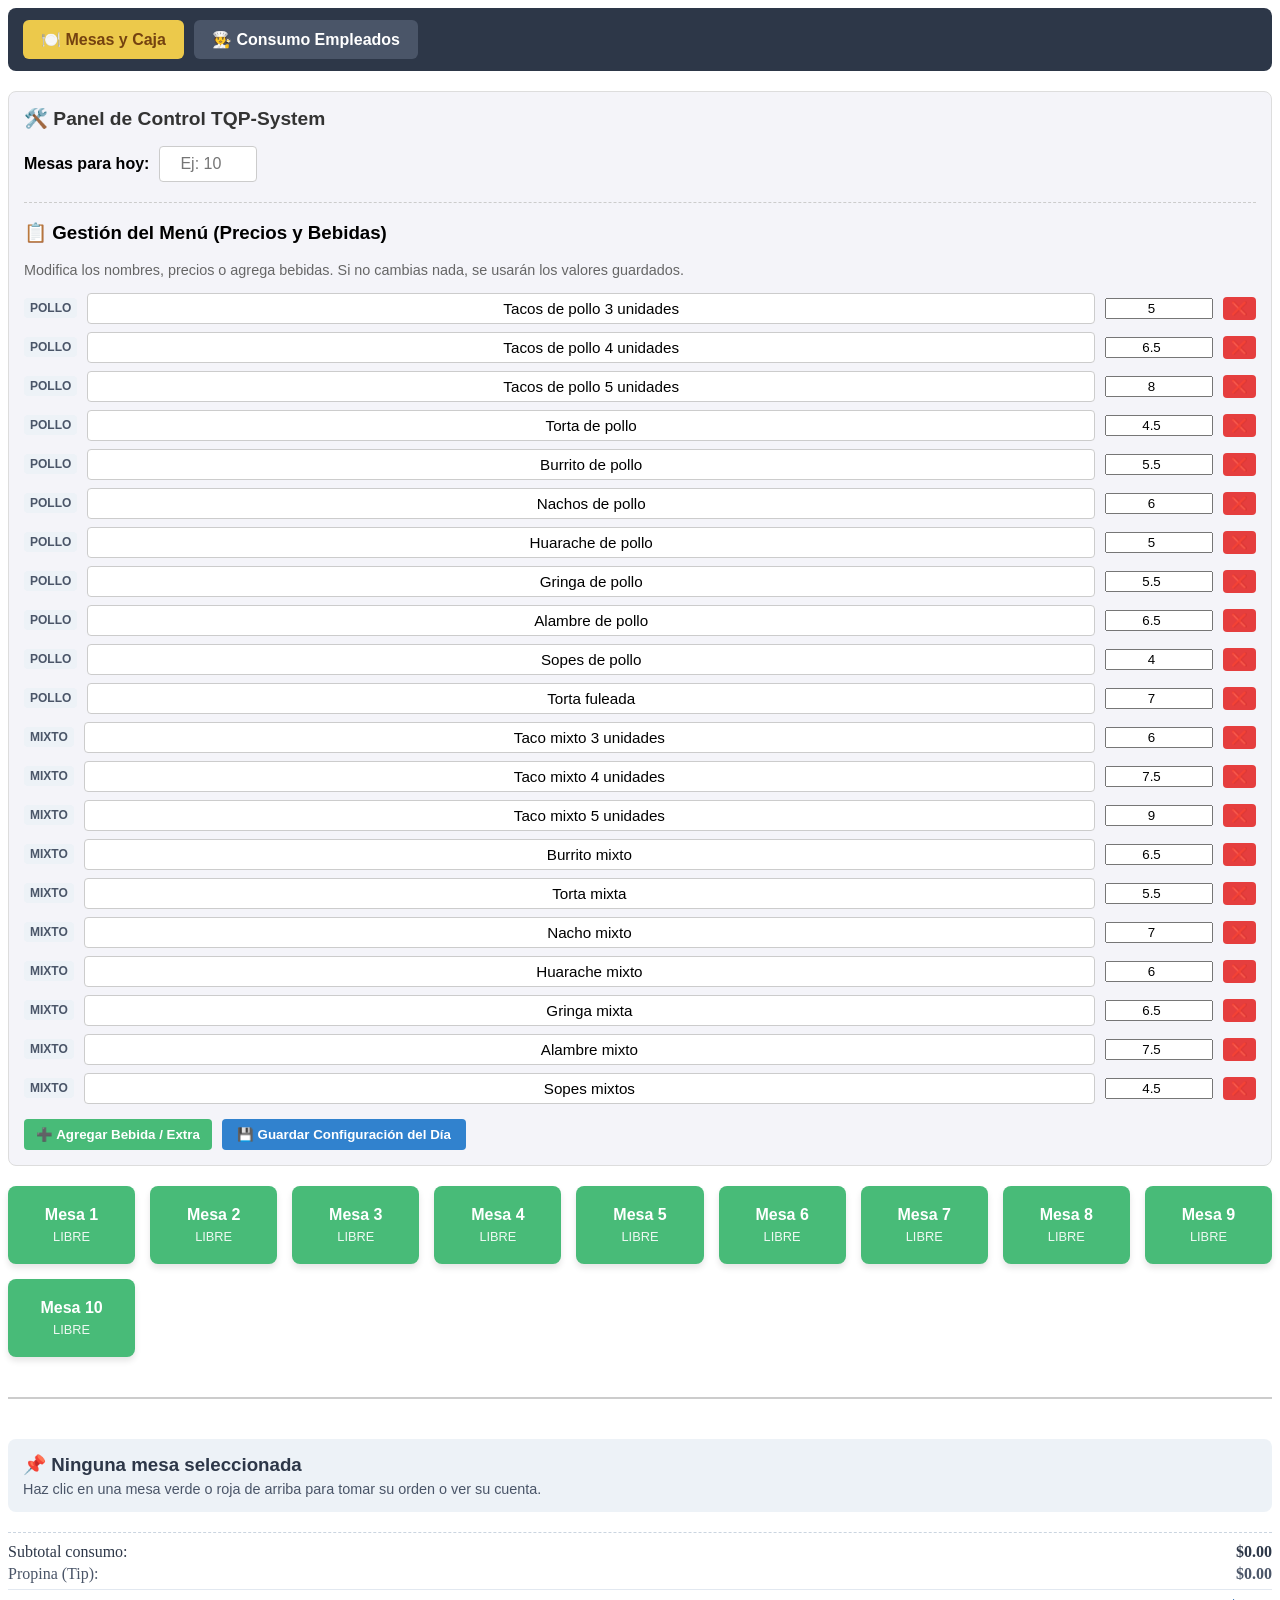
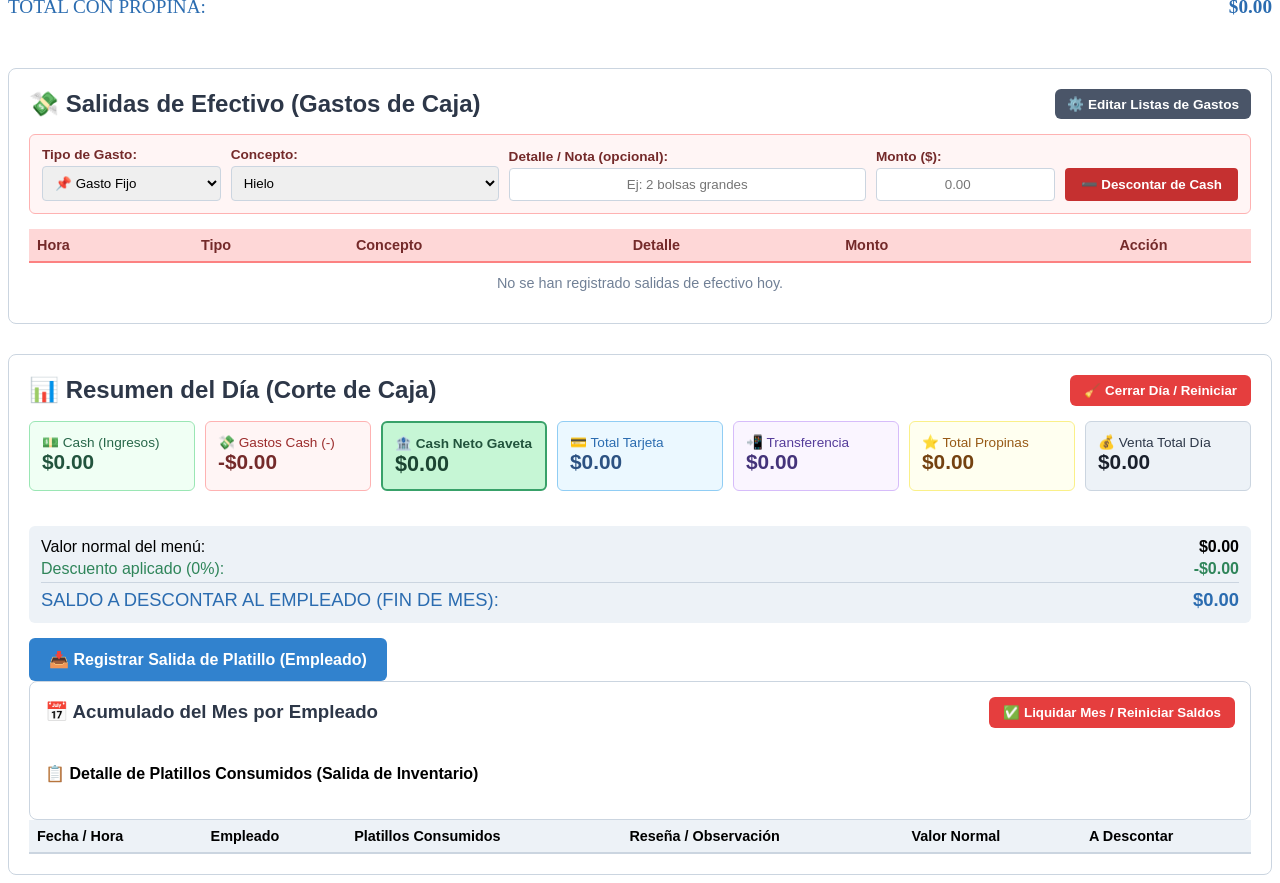
==== index.html @ de16fa70 "Renombre archivo principal" ====
<!DOCTYPE html>
<html lang="es">
<head>
    <meta charset="UTF-8">
    <meta name="viewport" content="width=device-width, initial-scale=1.0">
    <title>TQP-System</title>
    <link rel="stylesheet" href="taque.css">
</head>
<body>
    <body>

    <!-- BARRA DE PESTAÑAS PRINCIPAL -->
    <div style="display: flex; gap: 10px; background-color: #2d3748; padding: 12px 15px; border-radius: 8px; margin-bottom: 20px; font-family: Arial, sans-serif;">
        <button type="button" id="tab-btn-mesas" onclick="cambiarPestana('mesas')" style="background-color: #ecc94b; color: #744210; border: none; padding: 10px 18px; border-radius: 6px; font-weight: bold; font-size: 1rem; cursor: pointer;">🍽️ Mesas y Caja</button>
        <button type="button" id="tab-btn-empleados" onclick="cambiarPestana('empleados')" style="background-color: #4a5568; color: white; border: none; padding: 10px 18px; border-radius: 6px; font-weight: bold; font-size: 1rem; cursor: pointer;">🧑‍🍳 Consumo Empleados</button>
    </div>

    <!-- ========================================================= -->
    <!-- PESTAÑA 1: MESAS Y CAJA (TODO LO QUE YA TIENES)           -->
    <!-- ========================================================= -->
    <div id="vista-mesas-caja">


    <!-- SECCIÓN 1: PANEL DE CONFIGURACIÓN (LO PRIMERO QUE SE VE) -->
   <!-- Panel de Configuración de TQP-System -->
<div id="panel-configuracion">
    <h2>🛠️ Panel de Control TQP-System</h2>
    
    <div class="control-group" style="margin-bottom: 20px;">
        <label for="input-mesas"><strong>Mesas para hoy:</strong></label>
        <input type="number" id="input-mesas" min="1" placeholder="Ej: 10">
    </div>

    <hr style="border: 0; border-top: 1px dashed #ccc; margin: 15px 0;">

    <h3>📋 Gestión del Menú (Precios y Bebidas)</h3>
    <p style="font-size: 0.9rem; color: #666; margin-top: 0;">Modifica los nombres, precios o agrega bebidas. Si no cambias nada, se usarán los valores guardados.</p>
    
    <!-- Aquí dentro se dibujará la lista de platillos automáticamente desde JavaScript -->
    <div id="tabla-menu-config"></div>

    <div style="margin-top: 15px; display: flex; gap: 10px;">
        <button type="button" id="btn-agregar-articulo" style="background-color: #48bb78; color: white; padding: 8px 12px; border: none; border-radius: 4px; cursor: pointer; font-weight: bold;">➕ Agregar Bebida / Extra</button>
        <button type="button" id="btn-guardar-config">💾 Guardar Configuración del Día</button>
    </div>
</div>

    <!-- SECCIÓN 2: LAS MESAS ACTIVAS (CUADRÍCULA VERDE/ROJA) -->
    <div id="contenedor-mesas-grid">
        <!-- Aquí se dibujarán las 10 mesas automáticamente desde JavaScript -->
    </div>

    <!-- LÍNEA DIVISORIA VISUAL -->
    <hr style="margin: 40px 0; border: 1px solid #ccc;">

    <!-- SECCIÓN 3: EL FORMULARIO DE INVENTARIO (PASA ABAJO DEL TODO) -->
    <!-- Es
    <!-- SECCIÓN 3: EL FORMULARIO DE PEDIDOS Y FACTURACIÓN POR MESA -->
    <form id="guardar" onsubmit="event.preventDefault();">
        
        <!-- Título dinámico que cambiará según la mesa seleccionada -->
        <div id="area-pedido-mesa" style="background-color: #edf2f7; padding: 15px; border-radius: 8px; margin-bottom: 20px; font-family: Arial, sans-serif;">
            <h3 id="titulo-mesa-activa" style="margin: 0; color: #2d3748;">📌 Ninguna mesa seleccionada</h3>
            <p style="margin: 5px 0 0 0; font-size: 0.9rem; color: #4a5568;">Haz clic en una mesa verde o roja de arriba para tomar su orden o ver su cuenta.</p>
        </div>

        <!-- Contenedor dinámico para la lista de productos (Comida y Bebidas) -->
        <div id="contenedor-formulario-pedido">
            <!-- JavaScript va a dibujar aquí los campos para anotar cantidades -->
        </div>

        <!-- NUEVO: BLOQUE DE PROPINAS Y RESUMEN DE CUENTA POR MESA -->
        <div id="bloque-propinas-mesa" style="display: none; background-color: #f7fafc; border: 1px solid #cbd5e0; border-radius: 8px; padding: 15px; margin-top: 15px; font-family: Arial, sans-serif;">
            <h4 style="margin: 0 0 10px 0; color: #2d3748;">💵 Propina (Tip)</h4>
            
            <div style="display: flex; flex-wrap: wrap; gap: 15px; align-items: center; margin-bottom: 15px;">
                <label style="cursor: pointer; display: flex; align-items: center; gap: 5px;">
                    <input type="radio" name="tipo-propina" value="sin" checked onchange="actualizarResumenCuenta()">
                    <span>Sin propina ($0.00)</span>
                </label>

                <label style="cursor: pointer; display: flex; align-items: center; gap: 5px;">
                    <input type="radio" name="tipo-propina" value="5" onchange="actualizarResumenCuenta()">
                    <span>Propina 5%</span>
                </label>

                <label style="cursor: pointer; display: flex; align-items: center; gap: 5px;">
                    <input type="radio" name="tipo-propina" value="personalizada" onchange="actualizarResumenCuenta()">
                    <span>Propina personalizada: $</span>
                    <input type="number" id="input-propina-personalizada" min="0" step="0.01" placeholder="0.00" disabled oninput="actualizarResumenCuenta()" style="width: 85px; padding: 5px; border: 1px solid #cbd5e0; border-radius: 4px;">
                </label>
            </div>
                 <!-- MÉTODO DE PAGO DIFERENCIADO (CONSUMO Y PROPINA) -->
        <div style="border-top: 1px dashed #cbd5e0; padding-top: 10px; margin-bottom: 12px;">
            <h4 style="margin: 0 0 8px 0; color: #2d3748;">💳 ¿Cómo paga el Consumo?</h4>
            <div style="display: flex; flex-wrap: wrap; gap: 15px; margin-bottom: 12px;">
                <label style="cursor: pointer; display: flex; align-items: center; gap: 5px;">
                    <input type="radio" name="metodo-pago" value="Cash" checked>
                    <span>💵 Cash</span>
                </label>
                <label style="cursor: pointer; display: flex; align-items: center; gap: 5px;">
                    <input type="radio" name="metodo-pago" value="Tarjeta">
                    <span>💳 Tarjeta</span>
                </label>
                <label style="cursor: pointer; display: flex; align-items: center; gap: 5px;">
                    <input type="radio" name="metodo-pago" value="Transferencia">
                    <span>📲 Transferencia</span>
                </label>
            </div>

            <h4 style="margin: 0 0 8px 0; color: #2d3748;">⭐ ¿Cómo paga la Propina (Tip)?</h4>
            <div style="display: flex; flex-wrap: wrap; gap: 15px;">
                <label style="cursor: pointer; display: flex; align-items: center; gap: 5px;">
                    <input type="radio" name="metodo-propina" value="Igual" checked>
                    <span>Igual al consumo</span>
                </label>
                <label style="cursor: pointer; display: flex; align-items: center; gap: 5px;">
                    <input type="radio" name="metodo-propina" value="Cash">
                    <span>💵 Tip en Cash</span>
                </label>
                <label style="cursor: pointer; display: flex; align-items: center; gap: 5px;">
                    <input type="radio" name="metodo-propina" value="Tarjeta">
                    <span>💳 Tip en Tarjeta</span>
                </label>
                <label style="cursor: pointer; display: flex; align-items: center; gap: 5px;">
                    <input type="radio" name="metodo-propina" value="Transferencia">
                    <span>📲 Tip en Transferencia</span>
                </label>
            </div>
        </div>

        </div>

            <!-- Desglose en vivo del consumo + tip -->
            <div style="border-top: 1px dashed #cbd5e0; padding-top: 10px; font-size: 1rem; color: #2d3748;">
                <div style="display: flex; justify-content: space-between; margin-bottom: 4px;">
                    <span>Subtotal consumo:</span>
                    <strong id="resumen-subtotal">$0.00</strong>
                </div>
                <div style="display: flex; justify-content: space-between; margin-bottom: 6px; color: #4a5568;">
                    <span>Propina (Tip):</span>
                    <strong id="resumen-tip">$0.00</strong>
                </div>
                <div style="display: flex; justify-content: space-between; font-size: 1.2rem; color: #2b6cb0; border-top: 1px solid #e2e8f0; padding-top: 6px;">
                    <span>TOTAL CON PROPINA:</span>
                    <strong id="resumen-total-final">$0.00</strong>
                </div>
            </div>
        </div>

        <!-- Botones de Acción para la Mesa Seleccionada -->
        <div id="acciones-pedido" style="margin-top: 20px; display: flex; gap: 10px;">
            <button type="button" id="btn-guardar-pedido" style="background-color: #3182ce; color: white; padding: 12px 20px; border: none; border-radius: 6px; cursor: pointer; font-weight: bold; font-size: 1rem; display: none;">📥 Guardar Pedido en Mesa</button>
            <button type="button" id="btn-cobrar-mesa" style="background-color: #ecc94b; color: #744210; padding: 12px 20px; border: none; border-radius: 6px; cursor: pointer; font-weight: bold; font-size: 1rem; display: none;">💰 Cobrar y Cerrar Mesa</button>
        </div>

        <!-- SECCIÓN 5: SALIDAS DE EFECTIVO (GASTOS DE CAJA) -->
    <div id="seccion-gastos-caja" style="margin-top: 30px; padding: 20px; background-color: #ffffff; border: 1px solid #cbd5e0; border-radius: 8px; font-family: Arial, sans-serif;">
        <div style="display: flex; justify-content: space-between; align-items: center; flex-wrap: wrap; gap: 10px; margin-bottom: 15px;">
            <h2 style="margin: 0; color: #2d3748;">💸 Salidas de Efectivo (Gastos de Caja)</h2>
            <button type="button" id="btn-toggle-config-gastos" style="background-color: #4a5568; color: white; border: none; padding: 7px 12px; border-radius: 6px; cursor: pointer; font-size: 0.85rem; font-weight: bold;">⚙️ Editar Listas de Gastos</button>
        </div>

        <!-- Panel editable para que el cliente agregue/quite Gastos Fijos e Imprevistos -->
        <div id="panel-config-gastos" style="display: none; background-color: #f7fafc; border: 1px dashed #a0aec0; padding: 15px; border-radius: 6px; margin-bottom: 15px;">
            <p style="margin-top: 0; font-size: 0.85rem; color: #4a5568;">Personaliza tus categorías recurrentes para seleccionarlas rápido durante el turno:</p>
            <div style="display: grid; grid-template-columns: repeat(auto-fit, minmax(240px, 1fr)); gap: 15px;">
                <!-- Editor Gastos Fijos -->
                <div style="background: #fff; padding: 10px; border-radius: 6px; border: 1px solid #e2e8f0;">
                    <strong style="color: #2b6cb0; display: block; margin-bottom: 8px;">📌 Gastos Fijos</strong>
                    <div style="display: flex; gap: 5px; margin-bottom: 8px;">
                        <input type="text" id="input-nuevo-gasto-fijo" placeholder="Ej: Hielo, Tortillas..." style="flex: 1; padding: 6px; border: 1px solid #cbd5e0; border-radius: 4px;">
                        <button type="button" id="btn-add-gasto-fijo" style="background-color: #3182ce; color: white; border: none; padding: 6px 10px; border-radius: 4px; cursor: pointer; font-weight: bold;">+</button>
                    </div>
                    <div id="lista-tags-gastos-fijos" style="display: flex; flex-wrap: wrap; gap: 6px;"></div>
                </div>

                <!-- Editor Gastos Imprevistos -->
                <div style="background: #fff; padding: 10px; border-radius: 6px; border: 1px solid #e2e8f0;">
                    <strong style="color: #c05621; display: block; margin-bottom: 8px;">⚡ Gastos Imprevistos</strong>
                    <div style="display: flex; gap: 5px; margin-bottom: 8px;">
                        <input type="text" id="input-nuevo-gasto-imprevisto" placeholder="Ej: Compra urgente..." style="flex: 1; padding: 6px; border: 1px solid #cbd5e0; border-radius: 4px;">
                        <button type="button" id="btn-add-gasto-imprevisto" style="background-color: #dd6b20; color: white; border: none; padding: 6px 10px; border-radius: 4px; cursor: pointer; font-weight: bold;">+</button>
                    </div>
                    <div id="lista-tags-gastos-imprevistos" style="display: flex; flex-wrap: wrap; gap: 6px;"></div>
                </div>
            </div>
        </div>

        <!-- Formulario para registrar retiro de efectivo -->
        <div style="display: flex; flex-wrap: wrap; gap: 10px; align-items: flex-end; background-color: #fff5f5; padding: 12px; border-radius: 6px; border: 1px solid #feb2b2; margin-bottom: 15px;">
            <div style="flex: 1; min-width: 140px;">
                <label style="display: block; font-size: 0.85rem; font-weight: bold; color: #742a2a; margin-bottom: 4px;">Tipo de Gasto:</label>
                <select id="select-tipo-gasto" style="width: 100%; padding: 8px; border: 1px solid #cbd5e0; border-radius: 4px;">
                    <option value="fijo">📌 Gasto Fijo</option>
                    <option value="imprevisto">⚡ Gasto Imprevisto</option>
                </select>
            </div>

            <div style="flex: 1.5; min-width: 170px;">
                <label style="display: block; font-size: 0.85rem; font-weight: bold; color: #742a2a; margin-bottom: 4px;">Concepto:</label>
                <select id="select-concepto-gasto" style="width: 100%; padding: 8px; border: 1px solid #cbd5e0; border-radius: 4px;">
                    <!-- Se llena dinámicamente según el tipo seleccionado -->
                </select>
            </div>

            <div style="flex: 2; min-width: 180px;">
                <label style="display: block; font-size: 0.85rem; font-weight: bold; color: #742a2a; margin-bottom: 4px;">Detalle / Nota (opcional):</label>
                <input type="text" id="input-detalle-gasto" placeholder="Ej: 2 bolsas grandes" style="width: 100%; padding: 8px; border: 1px solid #cbd5e0; border-radius: 4px; box-sizing: border-box;">
            </div>

            <div style="flex: 1; min-width: 110px;">
                <label style="display: block; font-size: 0.85rem; font-weight: bold; color: #742a2a; margin-bottom: 4px;">Monto ($):</label>
                <input type="number" id="input-monto-gasto" step="0.01" min="0.01" placeholder="0.00" style="width: 100%; padding: 8px; border: 1px solid #cbd5e0; border-radius: 4px; box-sizing: border-box;">
            </div>

            <button type="button" id="btn-registrar-gasto" style="background-color: #c53030; color: white; border: none; padding: 9px 16px; border-radius: 4px; font-weight: bold; cursor: pointer;">➖ Descontar de Cash</button>
        </div>

        <!-- Lista ordenada de gastos realizados en el día -->
        <div style="overflow-x: auto;">
            <table style="width: 100%; border-collapse: collapse; text-align: left; font-size: 0.9rem;">
                <thead>
                    <tr style="background-color: #fed7d7; border-bottom: 2px solid #fc8181; color: #742a2a;">
                        <th style="padding: 8px;">Hora</th>
                        <th style="padding: 8px;">Tipo</th>
                        <th style="padding: 8px;">Concepto</th>
                        <th style="padding: 8px;">Detalle</th>
                        <th style="padding: 8px;">Monto</th>
                        <th style="padding: 8px; text-align: center;">Acción</th>
                    </tr>
                </thead>
                <tbody id="tabla-gastos-dia">
                    <!-- Aquí se dibujan los gastos del día -->
                </tbody>
            </table>
        </div>
    </div>

    <!-- SECCIÓN 6: RESUMEN DE VENTAS DEL DÍA -->
    <div id="seccion-resumen-dia" style="margin-top: 30px; padding: 20px; background-color: #ffffff; border: 1px solid #cbd5e0; border-radius: 8px; font-family: Arial, sans-serif;">
        <div style="display: flex; justify-content: space-between; align-items: center; flex-wrap: wrap; gap: 10px; margin-bottom: 15px;">
            <h2 style="margin: 0; color: #2d3748;">📊 Resumen del Día (Corte de Caja)</h2>
            <button type="button" id="btn-limpiar-dia" style="background-color: #e53e3e; color: white; border: none; padding: 8px 14px; border-radius: 6px; cursor: pointer; font-weight: bold;">🧹 Cerrar Día / Reiniciar</button>
        </div>

        <!-- Totales diferenciados por método de pago, propinas, gastos y cash neto -->
        <div style="display: grid; grid-template-columns: repeat(auto-fit, minmax(150px, 1fr)); gap: 10px; margin-bottom: 20px;">
            <div style="background: #f0fff4; border: 1px solid #9ae6b4; padding: 12px; border-radius: 6px;">
                <div style="font-size: 0.85rem; color: #276749;">💵 Cash (Ingresos)</div>
                <strong id="total-dia-cash" style="font-size: 1.3rem; color: #22543d;">$0.00</strong>
            </div>
            <div style="background: #fff5f5; border: 1px solid #feb2b2; padding: 12px; border-radius: 6px;">
                <div style="font-size: 0.85rem; color: #9b2c2c;">💸 Gastos Cash (-)</div>
                <strong id="total-dia-gastos" style="font-size: 1.3rem; color: #742a2a;">-$0.00</strong>
            </div>
            <div style="background: #c6f6d5; border: 2px solid #38a169; padding: 12px; border-radius: 6px;">
                <div style="font-size: 0.85rem; color: #22543d; font-weight: bold;">🏦 Cash Neto Gaveta</div>
                <strong id="total-dia-cash-neto" style="font-size: 1.35rem; color: #1c4532;">$0.00</strong>
            </div>
            <div style="background: #ebf8ff; border: 1px solid #90cdf4; padding: 12px; border-radius: 6px;">
                <div style="font-size: 0.85rem; color: #2b6cb0;">💳 Total Tarjeta</div>
                <strong id="total-dia-tarjeta" style="font-size: 1.3rem; color: #2c5282;">$0.00</strong>
            </div>
            <div style="background: #faf5ff; border: 1px solid #d6bcfa; padding: 12px; border-radius: 6px;">
                <div style="font-size: 0.85rem; color: #553c9a;">📲 Transferencia</div>
                <strong id="total-dia-transferencia" style="font-size: 1.3rem; color: #44337a;">$0.00</strong>
            </div>
            <div style="background: #fffff0; border: 1px solid #faf089; padding: 12px; border-radius: 6px;">
                <div style="font-size: 0.85rem; color: #975a16;">⭐ Total Propinas</div>
                <strong id="total-dia-propinas" style="font-size: 1.3rem; color: #744210;">$0.00</strong>
            </div>
            <div style="background: #edf2f7; border: 1px solid #cbd5e0; padding: 12px; border-radius: 6px;">
                <div style="font-size: 0.85rem; color: #2d3748;">💰 Venta Total Día</div>
                <strong id="total-dia-general" style="font-size: 1.3rem; color: #1a202c;">$0.00</strong>
            </div>
        </div>

        <!-- Tabla simple de cobros realizados por mesa -->
        <div style="overflow-x: auto;">
            <table style="width: 100%; border-collapse: collapse; text-align: left; font-size: 0.95rem;">
                <thead>

            <!-- Aquí se dibujará el mismo menú en cuadrícula horizontal -->
            <div id="contenedor-menu-empleados" style="display: grid; grid-template-columns: repeat(auto-fill, minmax(260px, 1fr)); gap: 12px; margin-bottom: 15px;"></div>

            <!-- Resumen del descuento antes de guardar -->
            <div style="background-color: #edf2f7; padding: 12px; border-radius: 6px; margin-bottom: 15px;">
                <div style="display: flex; justify-content: space-between; margin-bottom: 4px;">
                    <span>Valor normal del menú:</span>
                    <strong id="emp-subtotal-normal">$0.00</strong>
                </div>
                <div style="display: flex; justify-content: space-between; margin-bottom: 4px; color: #2f855a;">
                    <span>Descuento aplicado (<span id="emp-pct-label">0</span>%):</span>
                    <strong id="emp-monto-descuento">-$0.00</strong>
                </div>
                <div style="display: flex; justify-content: space-between; font-size: 1.15rem; color: #2b6cb0; border-top: 1px solid #cbd5e0; padding-top: 6px;">
                    <span>SALDO A DESCONTAR AL EMPLEADO (FIN DE MES):</span>
                    <strong id="emp-total-descontar">$0.00</strong>
                </div>
            </div>

            <button type="button" id="btn-registrar-consumo-emp" style="background-color: #3182ce; color: white; padding: 12px 20px; border: none; border-radius: 6px; font-weight: bold; font-size: 1rem; cursor: pointer;">📥 Registrar Salida de Platillo (Empleado)</button>
        </div>

        <!-- 3. Acumulado Mensual por Empleado y Bitácora con Reseñas -->
        <div style="background-color: #ffffff; padding: 15px; border-radius: 8px; border: 1px solid #cbd5e0;">
            <div style="display: flex; justify-content: space-between; align-items: center; flex-wrap: wrap; gap: 10px; margin-bottom: 15px;">
                <h3 style="margin: 0; color: #2d3748;">📅 Acumulado del Mes por Empleado</h3>
                <button type="button" id="btn-liquidar-mes-empleados" style="background-color: #e53e3e; color: white; border: none; padding: 8px 14px; border-radius: 6px; font-weight: bold; cursor: pointer;">✅ Liquidar Mes / Reiniciar Saldos</button>
            </div>

            <!-- Tarjetas de resumen por cada empleado -->
            <div id="resumen-saldos-empleados" style="display: grid; grid-template-columns: repeat(auto-fit, minmax(180px, 1fr)); gap: 10px; margin-bottom: 20px;"></div>

            <!-- Tabla detallada con la reseña de cada platillo consumido -->
            <h4>📋 Detalle de Platillos Consumidos (Salida de Inventario)</h4>
            <div style="overflow-x: auto;">
                <table style="width: 100%; border-collapse: collapse; text-align: left; font-size: 0.9rem;">
                    <thead>
                        <tr style="background-color: #edf2f7; border-bottom: 2px solid #cbd5e0;">
                            <th style="padding: 8px;">Fecha / Hora</th>
                            <th style="padding: 8px;">Empleado</th>
                            <th style="padding: 8px;">Platillos Consumidos</th>
                            <th style="padding: 8px;">Reseña / Observación</th>
                            <th style="padding: 8px;">Valor Normal</th>
                            <th style="padding: 8px;">A Descontar</th>
                        </tr>
                    </thead>
                    <tbody id="tabla-historial-empleados"></tbody>
                </table>
            </div>
        </div>

    </div> 
    <script src="taque.js"></script>
</body>
</html>
---- taque.css ----
h1{
    text-align: center;
    
}
#ipollo{
    float:left;
    width:100%;
   
    background-color: salmon;
}
#lista{
    background-color:sandybrown;
    float:left;
    width:400px;
    height:500px;
} 
 #lista input{
    text-align:center;
    width:50px;
    margin-left: 200px;
    position:relative
}
#lista label{
    position:absolute;
}
#jiji{
    width:440px; 
    float:left;
    background-color:cadetblue;
    font-size: large;
}
#totalP{
    background-color:crimson;
    font-size: large;
}
#proceso{
    background-color: crimson;
    font-size: large;
}
#actualizar{
    background-color: salmon;
}
#carneDres{
    background-color: aquamarine;
    float:left;
    width:100%;
    
    
}
#totalR{
    background-color:aquamarine;
    font-size: large;
}
input{
    text-align: center;
}
#procesoCR{
    background-color:coral;
    font-size: large;
    }
 #guardare{
      background-color:darkgreen;
      float:left;
      width:150px;
 }
 /* Estilos para el Panel de Configuración */
#panel-configuracion {
    background-color: #f4f4f9;
    padding: 15px;
    border-radius: 8px;
    margin-bottom: 20px;
    border: 1px solid #ddd;
    font-family: Arial, sans-serif;
}

#panel-configuracion h2 {
    margin-top: 0;
    color: #333;
    font-size: 1.2rem;
}

.control-group {
    display: flex;
    gap: 10px;
    align-items: center;
}

#input-mesas {
    padding: 8px;
    font-size: 1rem;
    width: 80px;
    border: 1px solid #ccc;
    border-radius: 4px;
}

#btn-guardar-config {
    padding: 8px 15px;
    background-color: #3182ce;
    color: white;
    border: none;
    border-radius: 4px;
    cursor: pointer;
    font-weight: bold;
}

#btn-guardar-config:hover {
    background-color: #2b6cb0;
}

/* El Contenedor de las Mesas (Cuadrícula Inteligente) */
#contenedor-mesas-grid {
    display: grid;
    /* Crea columnas automáticas de mínimo 120px que se adaptan al ancho de la pantalla */
    grid-template-columns: repeat(auto-fill, minmax(120px, 1fr));
    gap: 15px;
    margin-bottom: 30px;
    font-family: Arial, sans-serif;
}

/* Estilo Base para cada Mesa */
/* Deja tu código tal y como lo tienes */
.tarjeta-mesa {
    padding: 20px;
    text-align: center;
    border-radius: 8px;
    color: white;
    font-weight: bold;
    cursor: pointer;
    box-shadow: 0 4px 6px rgba(0,0,0,0.1);
    transition: transform 0.2s, background-color 0.3s;
}

/* PEGA ESTO JUSTO ABAJO (NUEVO) */
.tarjeta-mesa.mesa-activa {
    border: 4px solid #FFD700 !important; /* Borde dorado grueso */
    box-shadow: 0 0 15px rgba(255, 215, 0, 0.9); /* Resplandor dorado */
    transform: scale(1.05); /* Se hace un poquito más grande */
}


.tarjeta-mesa:hover {
    transform: scale(1.05);
}

/* Estados de la Mesa: Verde para Libre, Rojo para Ocupada */
.mesa-libre {
    background-color: #48bb78; /* Verde */
}

.mesa-ocupada {
    background-color: #e53e3e; /* Rojo */
}

.subtexto-mesa {
    display: block;
    font-size: 0.8rem;
    font-weight: normal;
    margin-top: 5px;
    opacity: 0.9;
}
/* Estilos para la edición del menú en el panel */
.fila-producto-config {
    display: flex;
    gap: 10px;
    margin-bottom: 8px;
    align-items: center;
}
.fila-producto-config input[type="text"] {
    padding: 6px;
    border: 1px solid #ccc;
    border-radius: 4px;
    font-size: 0.95rem;
}
.input-nombre-config { flex: 2; }
.input-precio-config { flex: 1; max-width: 100px; }
.badge-cat {
    font-size: 0.75rem;
    padding: 3px 6px;
    border-radius: 4px;
    background-color: #edf2f7;
    color: #4a5568;
    text-transform: uppercase;
    font-weight: bold;
}

/* Contenedor del formulario de toma de pedidos */
#contenedor-formulario-pedido {
    display: grid;
    grid-template-columns: repeat(auto-fill, minmax(280px, 1fr));
    gap: 12px;
    font-family: Arial, sans-serif;
}

/* Fila individual de cada producto en la comanda */
.item-pedido-fila {
    display: flex;
    justify-content: space-between;
    align-items: center;
    background-color: #f7fafc;
    padding: 10px;
    border-radius: 6px;
    border: 1px solid #e2e8f0;
}

.item-pedido-fila label {
    font-weight: 500;
    color: #4a5568;
    font-size: 0.95rem;
    flex: 1;
}

.item-pedido-fila input[type="number"] {
    width: 60px;
    padding: 6px;
    font-size: 1rem;
    text-align: center;
    border: 1px solid #cbd5e0;
    border-radius: 4px;
}

/* Resaltado visual para la mesa que se está editando actualmente */
.mesa-activa-enfoque {
    border: 4px solid #ecc94b !important; /* Borde dorado */
    transform: scale(1.02);
}
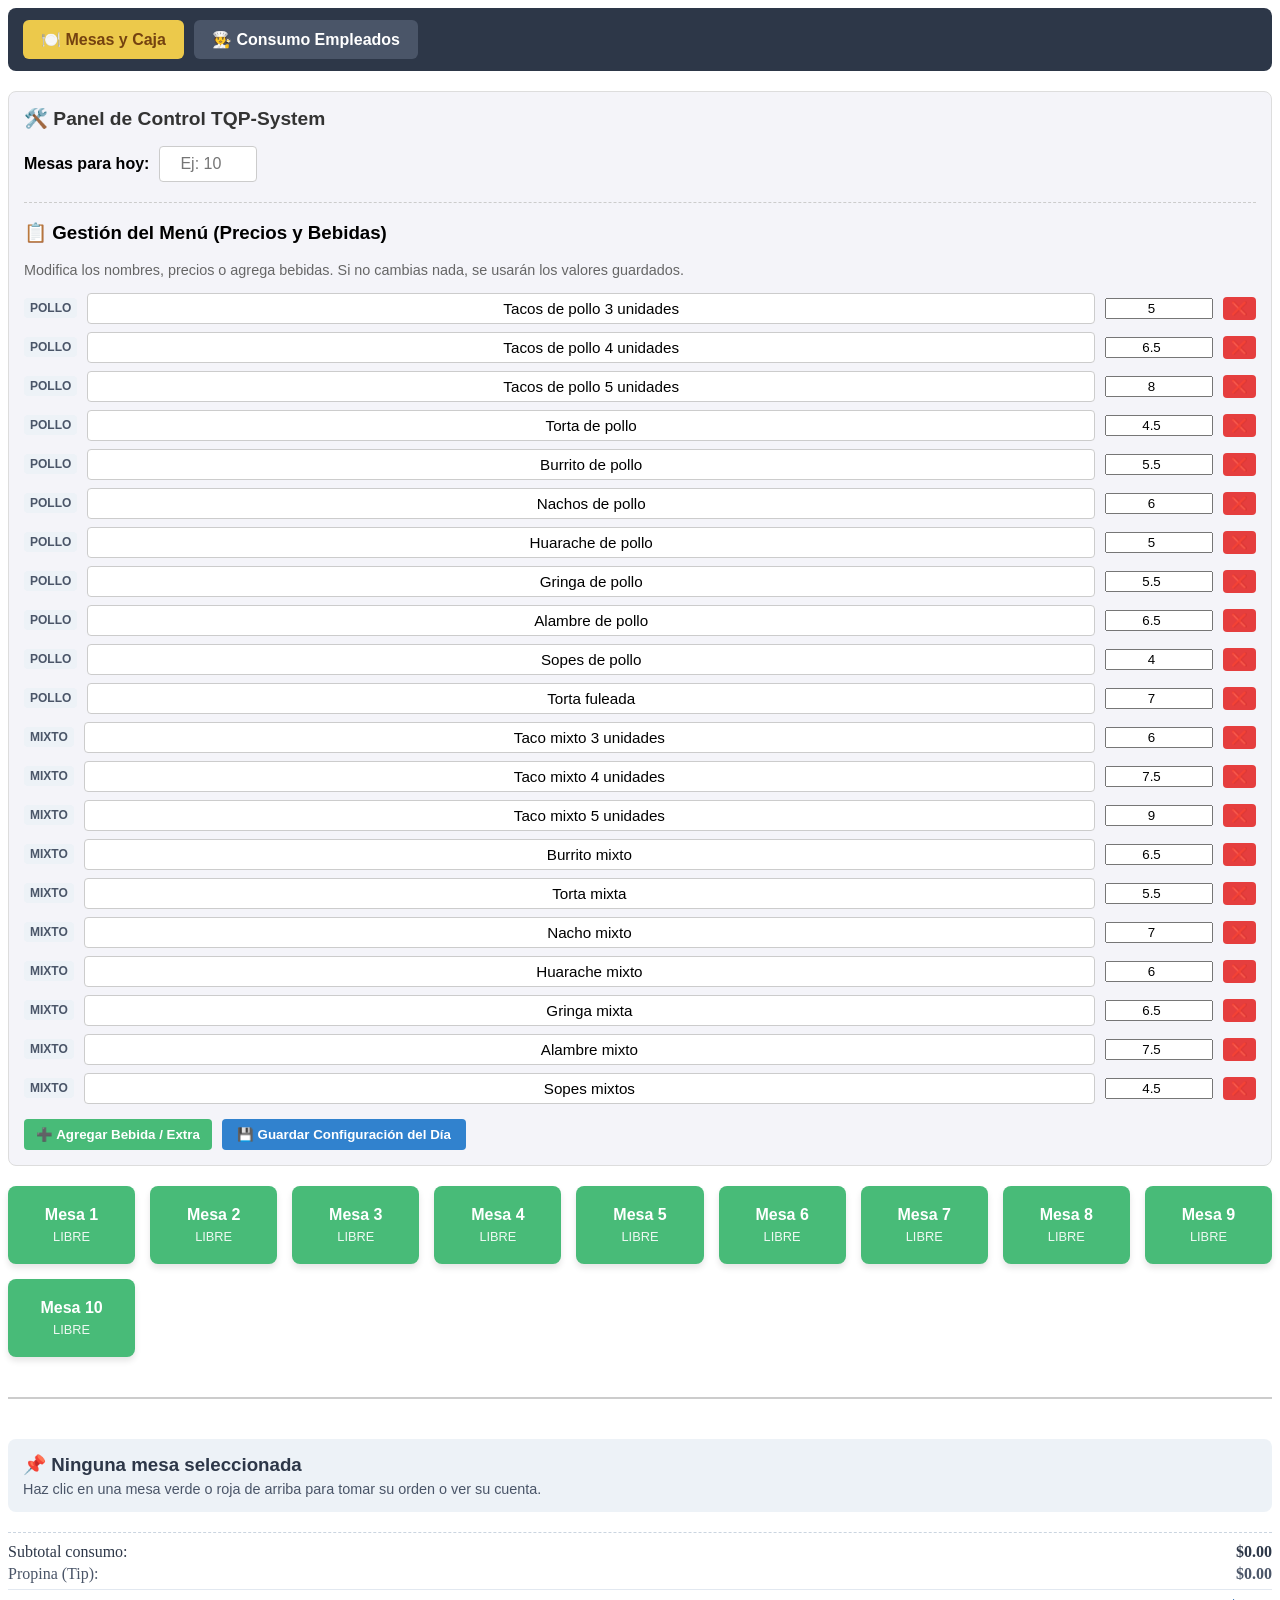
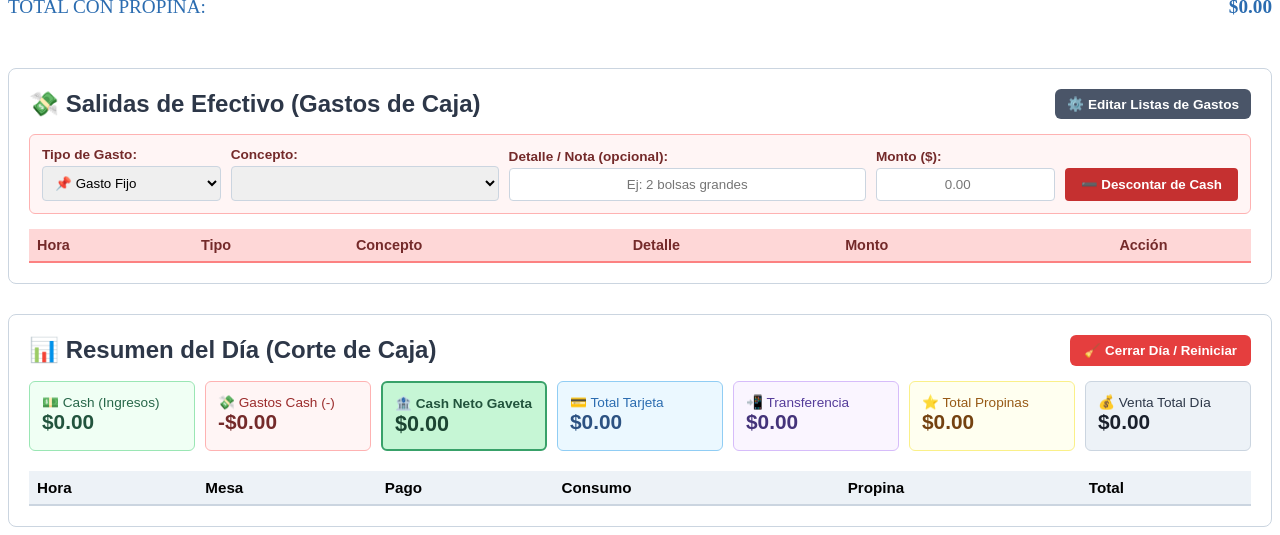
==== commit 8276069d: "arreglo de funciones" ====
--- a/index.html
+++ b/index.html
@@ -241,7 +241,9 @@
     <div id="seccion-resumen-dia" style="margin-top: 30px; padding: 20px; background-color: #ffffff; border: 1px solid #cbd5e0; border-radius: 8px; font-family: Arial, sans-serif;">
         <div style="display: flex; justify-content: space-between; align-items: center; flex-wrap: wrap; gap: 10px; margin-bottom: 15px;">
             <h2 style="margin: 0; color: #2d3748;">📊 Resumen del Día (Corte de Caja)</h2>
-            <button type="button" id="btn-limpiar-dia" style="background-color: #e53e3e; color: white; border: none; padding: 8px 14px; border-radius: 6px; cursor: pointer; font-weight: bold;">🧹 Cerrar Día / Reiniciar</button>
+        
+            <button type="button" id="btn-limpiar-dia" onclick="reiniciarDiaCompleto()" style="background-color: #e53e3e; color: white; border: none; padding: 8px 14px; border-radius: 6px; cursor: pointer; font-weight: bold;">🧹 Cerrar Día / Reiniciar</button>
+
         </div>
 
         <!-- Totales diferenciados por método de pago, propinas, gastos y cash neto -->
@@ -277,9 +279,65 @@
         </div>
 
         <!-- Tabla simple de cobros realizados por mesa -->
+        <!-- Tabla simple de cobros realizados por mesa -->
         <div style="overflow-x: auto;">
             <table style="width: 100%; border-collapse: collapse; text-align: left; font-size: 0.95rem;">
                 <thead>
+                    <tr style="background-color: #edf2f7; border-bottom: 2px solid #cbd5e0;">
+                        <th style="padding: 8px;">Hora</th>
+                        <th style="padding: 8px;">Mesa</th>
+                        <th style="padding: 8px;">Pago</th>
+                        <th style="padding: 8px;">Consumo</th>
+                        <th style="padding: 8px;">Propina</th>
+                        <th style="padding: 8px;">Total</th>
+                    </tr>
+                </thead>
+                <tbody id="tabla-historial-dia"></tbody>
+            </table>
+        </div>
+    </div> <!-- Cierre de #seccion-resumen-dia -->
+</div> <!-- Cierre de #vista-mesas-caja -->
+
+<!-- ========================================================= -->
+<!-- PESTAÑA 2: CONSUMO DE EMPLEADOS                           -->
+<!-- ========================================================= -->
+<div id="vista-consumo-empleados" style="display: none; font-family: Arial, sans-serif;">
+
+    <!-- 1. Configuración rápida de Empleados y Descuento -->
+    <div style="background-color: #f4f4f9; padding: 15px; border-radius: 8px; border: 1px solid #ddd; margin-bottom: 20px;">
+        <h2 style="margin-top: 0; color: #2d3748;">🧑‍🍳 Control de Consumo de Empleados</h2>
+        <p style="font-size: 0.9rem; color: #4a5568; margin-top: 0;">Los consumos registrados aquí <strong>no suman dinero a la caja del día</strong>, pero registran la salida del platillo con reseña y acumulan el saldo a descontar al final del mes.</p>
+
+        <div style="display: flex; flex-wrap: wrap; gap: 10px; align-items: center; margin-bottom: 10px;">
+            <input type="text" id="nuevo-nombre-empleado" placeholder="Nombre del empleado (Ej: Carlos)" style="padding: 8px; border: 1px solid #ccc; border-radius: 4px; flex: 1; min-width: 200px;">
+            <label style="display: flex; align-items: center; gap: 5px;">
+                <span>Descuento (%):</span>
+                <input type="number" id="descuento-empleado-pct" value="50" min="0" max="100" style="width: 70px; padding: 8px; border: 1px solid #ccc; border-radius: 4px;">
+            </label>
+            <button type="button" id="btn-agregar-empleado" style="background-color: #48bb78; color: white; border: none; padding: 9px 15px; border-radius: 4px; font-weight: bold; cursor: pointer;">➕ Agregar Empleado</button>
+        </div>
+    </div>
+
+    <!-- 2. Formulario para anotar el consumo del empleado -->
+    <div style="background-color: #ffffff; padding: 15px; border-radius: 8px; border: 1px solid #cbd5e0; margin-bottom: 25px;">
+        <h3 style="margin-top: 0; color: #2d3748;">📝 Anotar Platillos Consumidos</h3>
+
+        <div style="display: flex; flex-wrap: wrap; gap: 15px; margin-bottom: 15px;">
+            <div style="flex: 1; min-width: 200px;">
+                <label style="display: block; font-weight: bold; margin-bottom: 5px;">Selecciona Empleado:</label>
+                <select id="select-empleado-activo" onchange="actualizarCalculoEmpleado()" style="width: 100%; padding: 8px; border: 1px solid #cbd5e0; border-radius: 4px; font-size: 1rem;">
+                    <option value="">-- Elige un empleado --</option>
+                </select>
+            </div>
+
+            <div style="flex: 2; min-width: 250px;">
+                <label style="display: block; font-weight: bold; margin-bottom: 5px;">Reseña / Observación del platillo:</label>
+                <input type="text" id="nota-consumo-empleado" placeholder="Ej: Almuerzo turno día, cena, cortesía..." style="width: 100%; padding: 8px; border: 1px solid #cbd5e0; border-radius: 4px; font-size: 1rem; box-sizing: border-box;">
+            </div>
+        </div>
+
+        <!-- Aquí se dibujará el mismo menú en cuadrícula horizontal -->
+
 
             <!-- Aquí se dibujará el mismo menú en cuadrícula horizontal -->
             <div id="contenedor-menu-empleados" style="display: grid; grid-template-columns: repeat(auto-fill, minmax(260px, 1fr)); gap: 12px; margin-bottom: 15px;"></div>
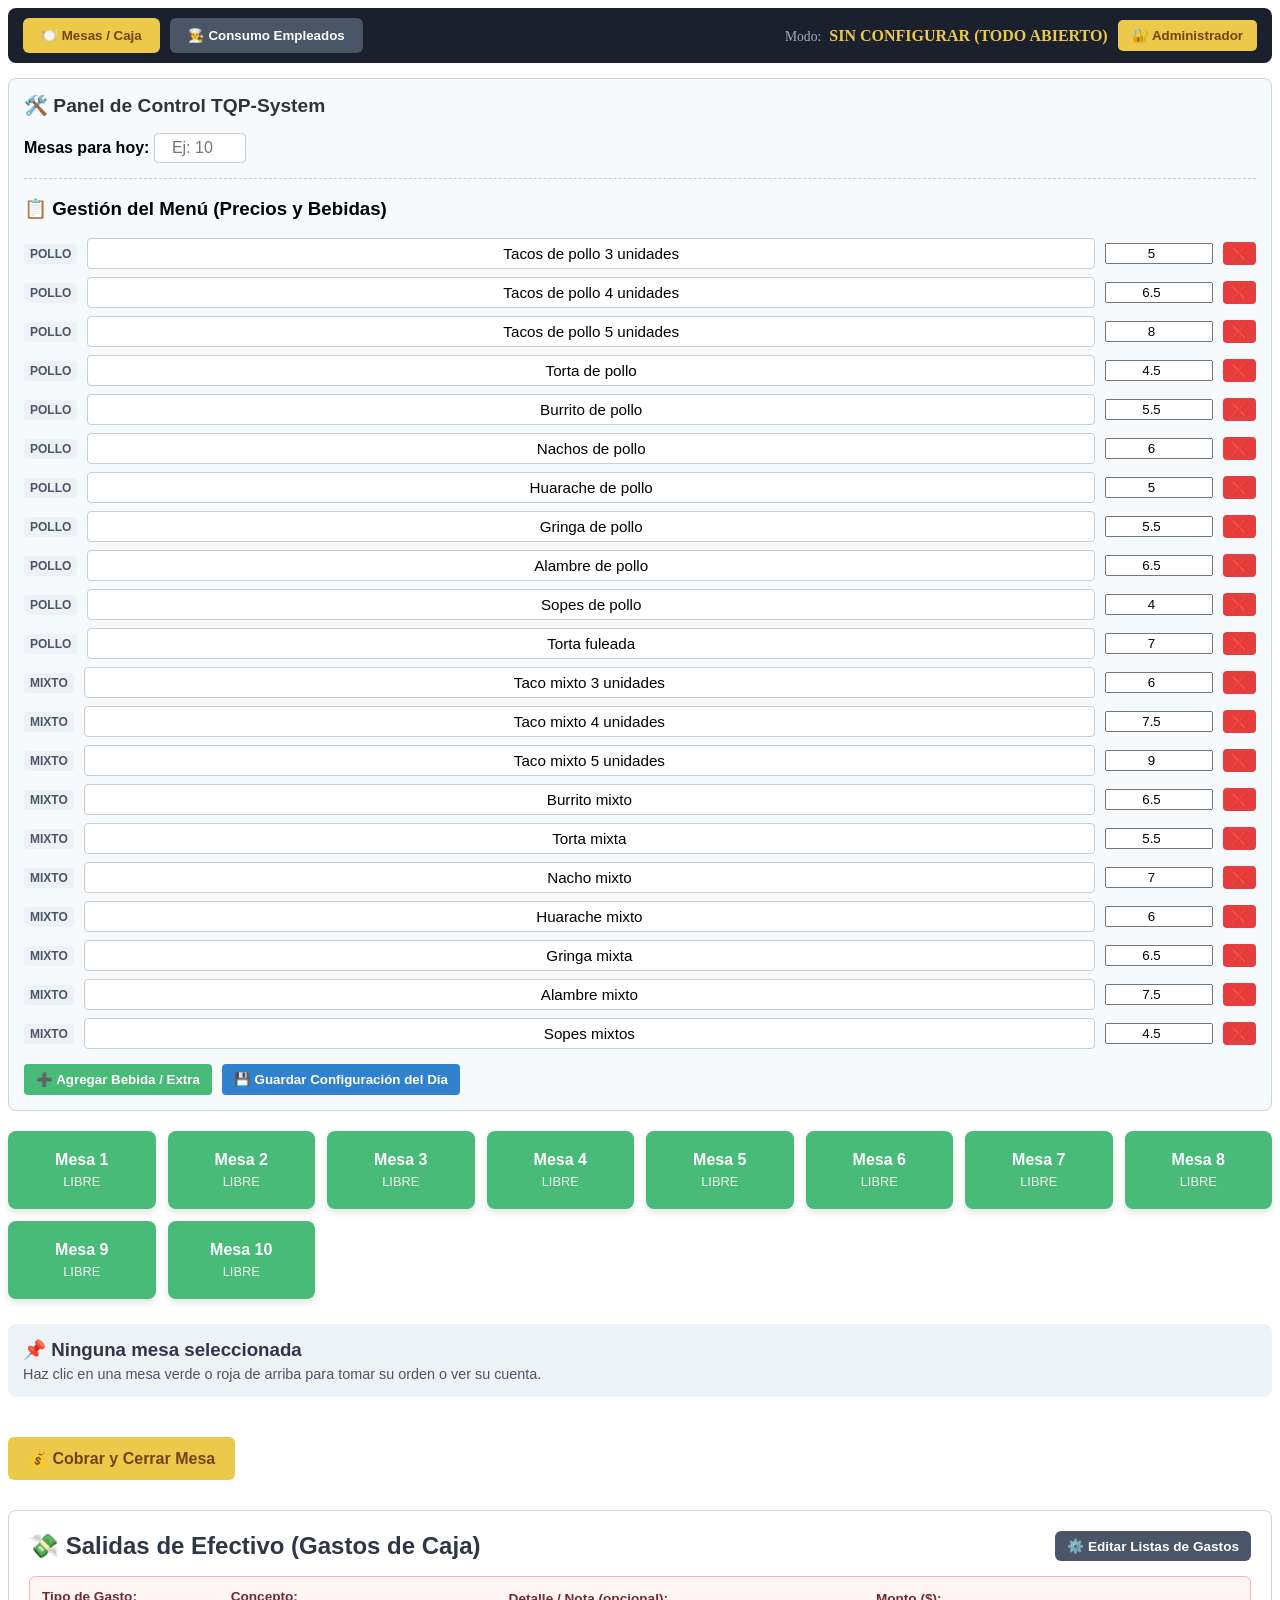
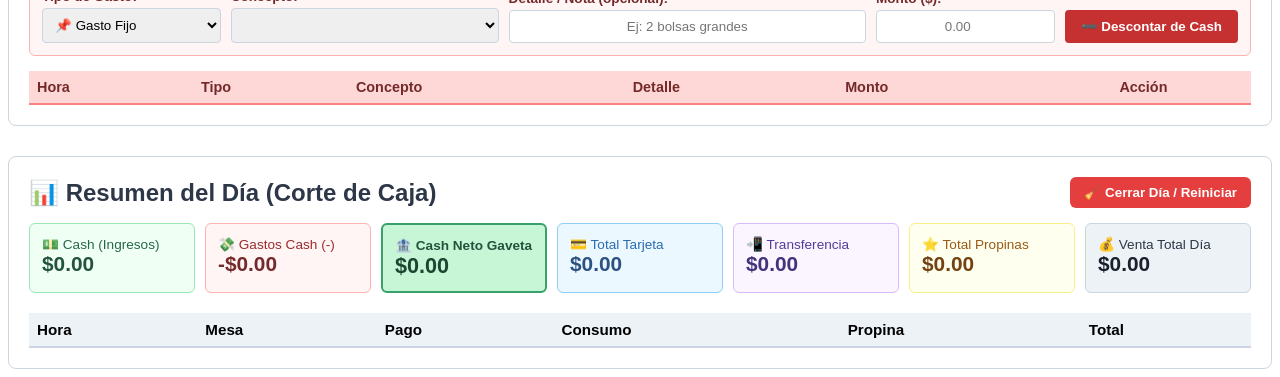
==== commit f29f90d9: "asignacion de roles en el sistema" ====
--- a/index.html
+++ b/index.html
@@ -7,131 +7,151 @@
     <link rel="stylesheet" href="taque.css">
 </head>
 <body>
-    <body>
-
-    <!-- BARRA DE PESTAÑAS PRINCIPAL -->
-    <div style="display: flex; gap: 10px; background-color: #2d3748; padding: 12px 15px; border-radius: 8px; margin-bottom: 20px; font-family: Arial, sans-serif;">
-        <button type="button" id="tab-btn-mesas" onclick="cambiarPestana('mesas')" style="background-color: #ecc94b; color: #744210; border: none; padding: 10px 18px; border-radius: 6px; font-weight: bold; font-size: 1rem; cursor: pointer;">🍽️ Mesas y Caja</button>
-        <button type="button" id="tab-btn-empleados" onclick="cambiarPestana('empleados')" style="background-color: #4a5568; color: white; border: none; padding: 10px 18px; border-radius: 6px; font-weight: bold; font-size: 1rem; cursor: pointer;">🧑‍🍳 Consumo Empleados</button>
+
+
+    <!-- BARRA SUPERIOR: PESTAÑAS + CONTROL DE ADMINISTRADOR -->
+    <div style="display: flex; justify-content: space-between; align-items: center; background: #1a202c; padding: 10px 15px; border-radius: 8px; margin-bottom: 15px; flex-wrap: wrap; gap: 10px;">
+        
+        <!-- LADO IZQUIERDO: Tus dos pestañas principales -->
+        <div style="display: flex; gap: 10px;">
+            <button id="tab-btn-mesas" onclick="cambiarPestana('mesas')" style="background: #ecc94b; color: #744210; border: none; padding: 10px 18px; border-radius: 6px; font-weight: bold; cursor: pointer;">
+                🍽️ Mesas / Caja
+            </button>
+            <button id="tab-btn-empleados" onclick="cambiarPestana('empleados')" style="background: #4a5568; color: white; border: none; padding: 10px 18px; border-radius: 6px; font-weight: bold; cursor: pointer;">
+                🧑‍🍳 Consumo Empleados
+            </button>
+        </div>
+
+        <!-- LADO DERECHO: Panel de Control de Acceso (Mesero / Cajero / Admin) -->
+        <div id="panel-control-acceso" style="display: flex; flex-wrap: wrap; align-items: center; gap: 10px; color: white;">
+            <div>
+                <span style="font-size: 0.85rem; color: #a0aec0;">Modo:</span>
+                <strong id="etiqueta-modo-actual" style="color: #ecc94b; text-transform: uppercase; margin-left: 4px;">Sin configurar</strong>
+            </div>
+
+            <div id="zona-input-admin" style="display: flex; gap: 8px; align-items: center;">
+                <button id="btn-abrir-admin" onclick="abrirFlujoAdministrador()" style="background: #ecc94b; color: #744210; border: none; padding: 8px 14px; border-radius: 5px; font-weight: bold; cursor: pointer;">
+                    🔐 Administrador
+                </button>
+
+                <div id="caja-login-admin" style="display: none; gap: 5px;">
+                    <input type="password" id="input-clave-login" placeholder="Clave Admin" style="padding: 6px 10px; border-radius: 4px; border: none; width: 110px;">
+                    <button onclick="verificarClaveLogin()" style="background: #48bb78; color: white; border: none; padding: 6px 12px; border-radius: 4px; cursor: pointer; font-weight: bold;">Entrar</button>
+                    <button onclick="cancelarLogin()" style="background: #718096; color: white; border: none; padding: 6px 10px; border-radius: 4px; cursor: pointer;">✕</button>
+                </div>
+            </div>
+
+            <div id="zona-botones-roles" style="display: none; gap: 6px; align-items: center;">
+                <button onclick="seleccionarRolDispositivo('mesero')" style="background: #4299e1; color: white; border: none; padding: 7px 12px; border-radius: 5px; font-weight: bold; cursor: pointer;">
+                    🍽️ Mesero
+                </button>
+                <button onclick="seleccionarRolDispositivo('cajero')" style="background: #48bb78; color: white; border: none; padding: 7px 12px; border-radius: 5px; font-weight: bold; cursor: pointer;">
+                    💵 Cajero
+                </button>
+                <button onclick="seleccionarRolDispositivo('admin')" style="background: #ed8936; color: white; border: none; padding: 7px 12px; border-radius: 5px; font-weight: bold; cursor: pointer;">
+                    👑 Admin
+                </button>
+            </div>
+        </div>
     </div>
-
-    <!-- ========================================================= -->
-    <!-- PESTAÑA 1: MESAS Y CAJA (TODO LO QUE YA TIENES)           -->
-    <!-- ========================================================= -->
-    <div id="vista-mesas-caja">
-
-
-    <!-- SECCIÓN 1: PANEL DE CONFIGURACIÓN (LO PRIMERO QUE SE VE) -->
-   <!-- Panel de Configuración de TQP-System -->
-<div id="panel-configuracion">
-    <h2>🛠️ Panel de Control TQP-System</h2>
+   
     
-    <div class="control-group" style="margin-bottom: 20px;">
-        <label for="input-mesas"><strong>Mesas para hoy:</strong></label>
-        <input type="number" id="input-mesas" min="1" placeholder="Ej: 10">
-    </div>
-
-    <hr style="border: 0; border-top: 1px dashed #ccc; margin: 15px 0;">
-
-    <h3>📋 Gestión del Menú (Precios y Bebidas)</h3>
-    <p style="font-size: 0.9rem; color: #666; margin-top: 0;">Modifica los nombres, precios o agrega bebidas. Si no cambias nada, se usarán los valores guardados.</p>
-    
-    <!-- Aquí dentro se dibujará la lista de platillos automáticamente desde JavaScript -->
-    <div id="tabla-menu-config"></div>
-
-    <div style="margin-top: 15px; display: flex; gap: 10px;">
-        <button type="button" id="btn-agregar-articulo" style="background-color: #48bb78; color: white; padding: 8px 12px; border: none; border-radius: 4px; cursor: pointer; font-weight: bold;">➕ Agregar Bebida / Extra</button>
-        <button type="button" id="btn-guardar-config">💾 Guardar Configuración del Día</button>
-    </div>
-</div>
-
-    <!-- SECCIÓN 2: LAS MESAS ACTIVAS (CUADRÍCULA VERDE/ROJA) -->
-    <div id="contenedor-mesas-grid">
-        <!-- Aquí se dibujarán las 10 mesas automáticamente desde JavaScript -->
-    </div>
-
-    <!-- LÍNEA DIVISORIA VISUAL -->
-    <hr style="margin: 40px 0; border: 1px solid #ccc;">
-
-    <!-- SECCIÓN 3: EL FORMULARIO DE INVENTARIO (PASA ABAJO DEL TODO) -->
-    <!-- Es
-    <!-- SECCIÓN 3: EL FORMULARIO DE PEDIDOS Y FACTURACIÓN POR MESA -->
-    <form id="guardar" onsubmit="event.preventDefault();">
-        
-        <!-- Título dinámico que cambiará según la mesa seleccionada -->
+         <div id="vista-mesas-caja">
+
+        <!-- SECCIÓN 1: PANEL DE CONFIGURACIÓN (Solo visible para Admin) -->
+        <div id="panel-configuracion" style="background: #f7fafc; padding: 15px; border-radius: 8px; border: 1px solid #cbd5e0; margin-bottom: 20px;">
+            <h2 style="margin-top: 0;">🛠️ Panel de Control TQP-System</h2>
+            <div style="margin-bottom: 15px;">
+                <label for="input-mesas"><strong>Mesas para hoy:</strong></label>
+                <input type="number" id="input-mesas" min="1" placeholder="Ej: 10" style="padding: 5px; width: 80px;">
+            </div>
+            <hr style="border: 0; border-top: 1px dashed #ccc; margin: 15px 0;">
+            <h3>📋 Gestión del Menú (Precios y Bebidas)</h3>
+            <div id="tabla-menu-config"></div>
+            <div style="margin-top: 15px; display: flex; gap: 10px;">
+                <button type="button" id="btn-agregar-articulo" style="background-color: #48bb78; color: white; padding: 8px 12px; border: none; border-radius: 4px; cursor: pointer; font-weight: bold;">➕ Agregar Bebida / Extra</button>
+                <button type="button" id="btn-guardar-config" style="background-color: #3182ce; color: white; padding: 8px 12px; border: none; border-radius: 4px; cursor: pointer; font-weight: bold;">💾 Guardar Configuración del Día</button>
+            </div>
+        </div>
+
+        <!-- SECCIÓN 2: LAS MESAS ACTIVAS (CUADRÍCULA VERDE/ROJA) -->
+        <div id="contenedor-mesas-grid" style="display: grid; grid-template-columns: repeat(auto-fill, minmax(130px, 1fr)); gap: 12px; margin-bottom: 25px;">
+            <!-- Aquí se dibujan las mesas automáticamente desde JavaScript -->
+        </div>
+
+        <!-- SECCIÓN 3: EL FORMULARIO DE PEDIDOS POR MESA -->
         <div id="area-pedido-mesa" style="background-color: #edf2f7; padding: 15px; border-radius: 8px; margin-bottom: 20px; font-family: Arial, sans-serif;">
             <h3 id="titulo-mesa-activa" style="margin: 0; color: #2d3748;">📌 Ninguna mesa seleccionada</h3>
             <p style="margin: 5px 0 0 0; font-size: 0.9rem; color: #4a5568;">Haz clic en una mesa verde o roja de arriba para tomar su orden o ver su cuenta.</p>
         </div>
 
-        <!-- Contenedor dinámico para la lista de productos (Comida y Bebidas) -->
         <div id="contenedor-formulario-pedido">
-            <!-- JavaScript va a dibujar aquí los campos para anotar cantidades -->
-        </div>
-
-        <!-- NUEVO: BLOQUE DE PROPINAS Y RESUMEN DE CUENTA POR MESA -->
+            <!-- JavaScript dibuja aquí los campos para anotar cantidades -->
+        </div>
+
+          <!-- NUEVO: BLOQUE DE PROPINAS Y RESUMEN DE CUENTA POR MESA -->
         <div id="bloque-propinas-mesa" style="display: none; background-color: #f7fafc; border: 1px solid #cbd5e0; border-radius: 8px; padding: 15px; margin-top: 15px; font-family: Arial, sans-serif;">
-            <h4 style="margin: 0 0 10px 0; color: #2d3748;">💵 Propina (Tip)</h4>
             
-            <div style="display: flex; flex-wrap: wrap; gap: 15px; align-items: center; margin-bottom: 15px;">
-                <label style="cursor: pointer; display: flex; align-items: center; gap: 5px;">
-                    <input type="radio" name="tipo-propina" value="sin" checked onchange="actualizarResumenCuenta()">
-                    <span>Sin propina ($0.00)</span>
-                </label>
-
-                <label style="cursor: pointer; display: flex; align-items: center; gap: 5px;">
-                    <input type="radio" name="tipo-propina" value="5" onchange="actualizarResumenCuenta()">
-                    <span>Propina 5%</span>
-                </label>
-
-                <label style="cursor: pointer; display: flex; align-items: center; gap: 5px;">
-                    <input type="radio" name="tipo-propina" value="personalizada" onchange="actualizarResumenCuenta()">
-                    <span>Propina personalizada: $</span>
-                    <input type="number" id="input-propina-personalizada" min="0" step="0.01" placeholder="0.00" disabled oninput="actualizarResumenCuenta()" style="width: 85px; padding: 5px; border: 1px solid #cbd5e0; border-radius: 4px;">
-                </label>
-            </div>
-                 <!-- MÉTODO DE PAGO DIFERENCIADO (CONSUMO Y PROPINA) -->
-        <div style="border-top: 1px dashed #cbd5e0; padding-top: 10px; margin-bottom: 12px;">
-            <h4 style="margin: 0 0 8px 0; color: #2d3748;">💳 ¿Cómo paga el Consumo?</h4>
-            <div style="display: flex; flex-wrap: wrap; gap: 15px; margin-bottom: 12px;">
-                <label style="cursor: pointer; display: flex; align-items: center; gap: 5px;">
-                    <input type="radio" name="metodo-pago" value="Cash" checked>
-                    <span>💵 Cash</span>
-                </label>
-                <label style="cursor: pointer; display: flex; align-items: center; gap: 5px;">
-                    <input type="radio" name="metodo-pago" value="Tarjeta">
-                    <span>💳 Tarjeta</span>
-                </label>
-                <label style="cursor: pointer; display: flex; align-items: center; gap: 5px;">
-                    <input type="radio" name="metodo-pago" value="Transferencia">
-                    <span>📲 Transferencia</span>
-                </label>
-            </div>
-
-            <h4 style="margin: 0 0 8px 0; color: #2d3748;">⭐ ¿Cómo paga la Propina (Tip)?</h4>
-            <div style="display: flex; flex-wrap: wrap; gap: 15px;">
-                <label style="cursor: pointer; display: flex; align-items: center; gap: 5px;">
-                    <input type="radio" name="metodo-propina" value="Igual" checked>
-                    <span>Igual al consumo</span>
-                </label>
-                <label style="cursor: pointer; display: flex; align-items: center; gap: 5px;">
-                    <input type="radio" name="metodo-propina" value="Cash">
-                    <span>💵 Tip en Cash</span>
-                </label>
-                <label style="cursor: pointer; display: flex; align-items: center; gap: 5px;">
-                    <input type="radio" name="metodo-propina" value="Tarjeta">
-                    <span>💳 Tip en Tarjeta</span>
-                </label>
-                <label style="cursor: pointer; display: flex; align-items: center; gap: 5px;">
-                    <input type="radio" name="metodo-propina" value="Transferencia">
-                    <span>📲 Tip en Transferencia</span>
-                </label>
-            </div>
-        </div>
-
-        </div>
-
-            <!-- Desglose en vivo del consumo + tip -->
+            <!-- ZONA EXCLUSIVA DE CAJERO Y ADMIN (Oculta para Mesero) -->
+            <div id="zona-cobro-y-tips">
+                <h4 style="margin: 0 0 10px 0; color: #2d3748;">💵 Propina (Tip)</h4>
+                <div style="display: flex; flex-wrap: wrap; gap: 15px; align-items: center; margin-bottom: 15px;">
+                    <label style="cursor: pointer; display: flex; align-items: center; gap: 5px;">
+                        <input type="radio" name="tipo-propina" value="sin" checked onchange="actualizarResumenCuenta()">
+                        <span>Sin propina ($0.00)</span>
+                    </label>
+                    <label style="cursor: pointer; display: flex; align-items: center; gap: 5px;">
+                        <input type="radio" name="tipo-propina" value="5" onchange="actualizarResumenCuenta()">
+                        <span>Propina 5%</span>
+                    </label>
+                    <label style="cursor: pointer; display: flex; align-items: center; gap: 5px;">
+                        <input type="radio" name="tipo-propina" value="personalizada" onchange="actualizarResumenCuenta()">
+                        <span>Propina personalizada: $</span>
+                        <input type="number" id="input-propina-personalizada" min="0" step="0.01" placeholder="0.00" disabled oninput="actualizarResumenCuenta()" style="width: 85px; padding: 5px; border: 1px solid #cbd5e0; border-radius: 4px;">
+                    </label>
+                </div>
+
+                <!-- MÉTODO DE PAGO DIFERENCIADO -->
+                <div style="border-top: 1px dashed #cbd5e0; padding-top: 10px; margin-bottom: 12px;">
+                    <h4 style="margin: 0 0 8px 0; color: #2d3748;">💳 ¿Cómo paga el Consumo?</h4>
+                    <div style="display: flex; flex-wrap: wrap; gap: 15px; margin-bottom: 12px;">
+                        <label style="cursor: pointer; display: flex; align-items: center; gap: 5px;">
+                            <input type="radio" name="metodo-pago" value="Cash" checked>
+                            <span>💵 Cash</span>
+                        </label>
+                        <label style="cursor: pointer; display: flex; align-items: center; gap: 5px;">
+                            <input type="radio" name="metodo-pago" value="Tarjeta">
+                            <span>💳 Tarjeta</span>
+                        </label>
+                        <label style="cursor: pointer; display: flex; align-items: center; gap: 5px;">
+                            <input type="radio" name="metodo-pago" value="Transferencia">
+                            <span>📲 Transferencia</span>
+                        </label>
+                    </div>
+
+                    <h4 style="margin: 0 0 8px 0; color: #2d3748;">⭐ ¿Cómo paga la Propina (Tip)?</h4>
+                    <div style="display: flex; flex-wrap: wrap; gap: 15px;">
+                        <label style="cursor: pointer; display: flex; align-items: center; gap: 5px;">
+                            <input type="radio" name="metodo-propina" value="Igual" checked>
+                            <span>Igual al consumo</span>
+                        </label>
+                        <label style="cursor: pointer; display: flex; align-items: center; gap: 5px;">
+                            <input type="radio" name="metodo-propina" value="Cash">
+                            <span>💵 Tip en Cash</span>
+                        </label>
+                        <label style="cursor: pointer; display: flex; align-items: center; gap: 5px;">
+                            <input type="radio" name="metodo-propina" value="Tarjeta">
+                            <span>💳 Tip en Tarjeta</span>
+                        </label>
+                        <label style="cursor: pointer; display: flex; align-items: center; gap: 5px;">
+                            <input type="radio" name="metodo-propina" value="Transferencia">
+                            <span>📲 Tip en Transferencia</span>
+                        </label>
+                    </div>
+                </div>
+            </div>
+
+            <!-- DESGLOSE EN VIVO (Visible para Mesero, Cajero y Admin) -->
             <div style="border-top: 1px dashed #cbd5e0; padding-top: 10px; font-size: 1rem; color: #2d3748;">
                 <div style="display: flex; justify-content: space-between; margin-bottom: 4px;">
                     <span>Subtotal consumo:</span>
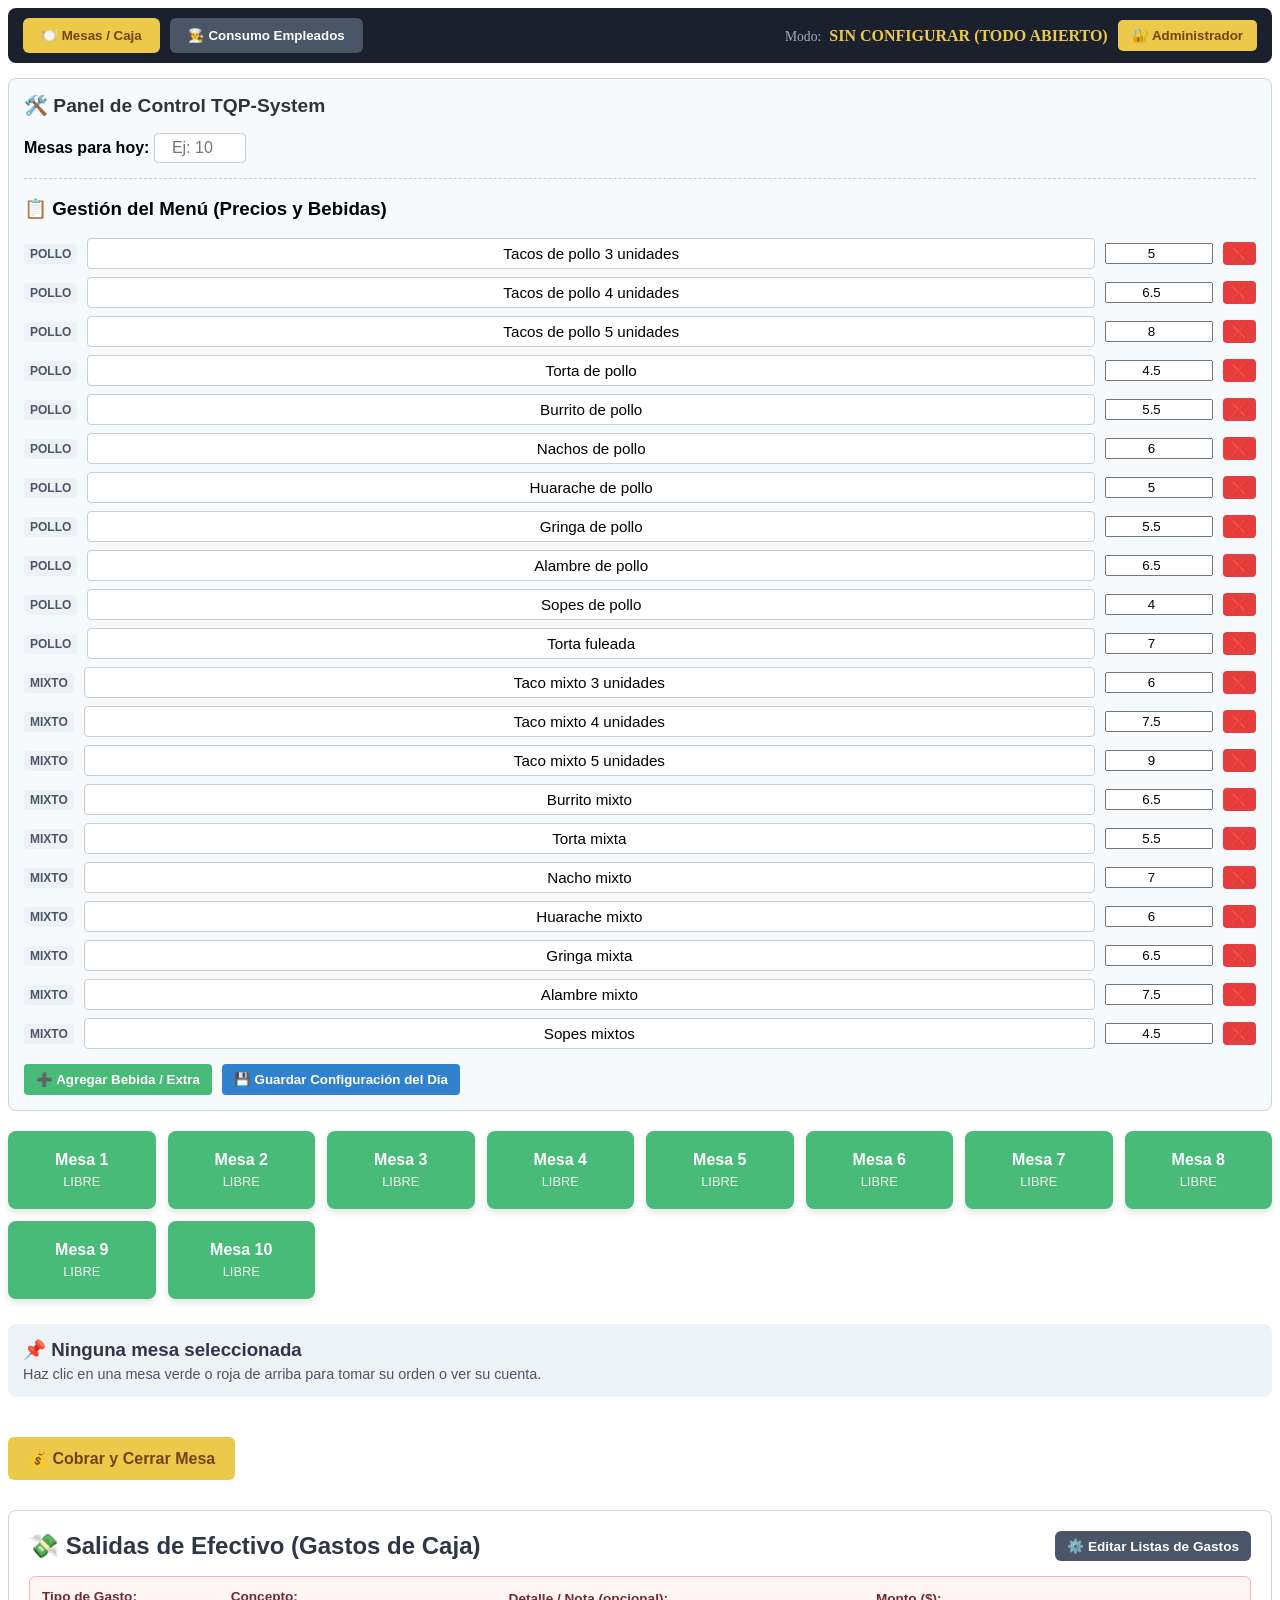
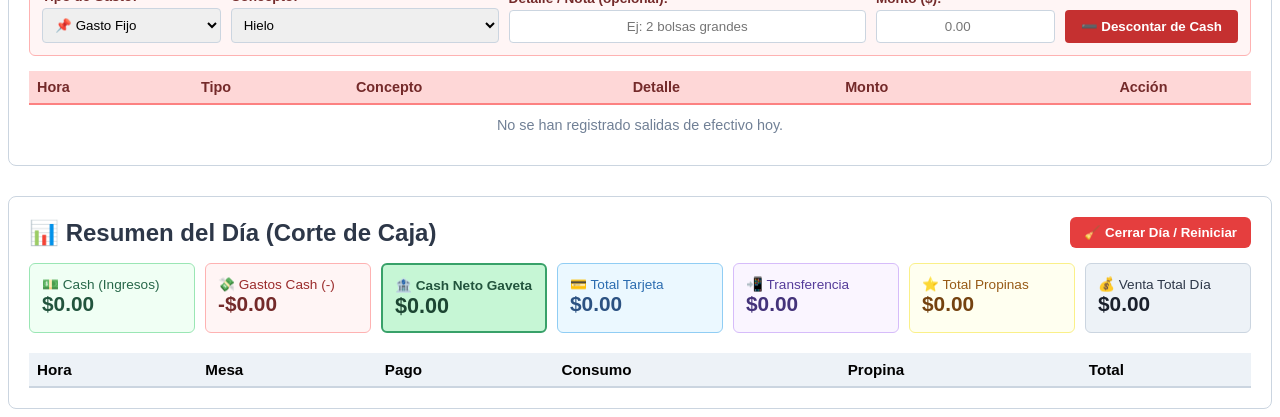
==== commit e555abde: "arregle los botones en el cajero" ====
--- a/index.html
+++ b/index.html
@@ -186,14 +186,16 @@
             <p style="margin-top: 0; font-size: 0.85rem; color: #4a5568;">Personaliza tus categorías recurrentes para seleccionarlas rápido durante el turno:</p>
             <div style="display: grid; grid-template-columns: repeat(auto-fit, minmax(240px, 1fr)); gap: 15px;">
                 <!-- Editor Gastos Fijos -->
-                <div style="background: #fff; padding: 10px; border-radius: 6px; border: 1px solid #e2e8f0;">
-                    <strong style="color: #2b6cb0; display: block; margin-bottom: 8px;">📌 Gastos Fijos</strong>
-                    <div style="display: flex; gap: 5px; margin-bottom: 8px;">
-                        <input type="text" id="input-nuevo-gasto-fijo" placeholder="Ej: Hielo, Tortillas..." style="flex: 1; padding: 6px; border: 1px solid #cbd5e0; border-radius: 4px;">
-                        <button type="button" id="btn-add-gasto-fijo" style="background-color: #3182ce; color: white; border: none; padding: 6px 10px; border-radius: 4px; cursor: pointer; font-weight: bold;">+</button>
-                    </div>
-                    <div id="lista-tags-gastos-fijos" style="display: flex; flex-wrap: wrap; gap: 6px;"></div>
-                </div>
+                <!-- Editor Gastos Fijos -->
+<div style="background: #fff; padding: 10px; border-radius: 6px; border: 1px solid #e2e8f0;">
+    <strong style="color: #2b6cb0; display: block; margin-bottom: 8px;">📌 Gastos Fijos</strong>
+    <div id="cont-input-gasto-fijo" style="display: flex; gap: 5px; margin-bottom: 8px;">
+        <input type="text" id="input-nuevo-gasto-fijo" placeholder="Ej: Hielo, Tortillas..." style="flex: 1; padding: 6px; border: 1px solid #cbd5e0; border-radius: 4px;">
+        <button type="button" id="btn-add-gasto-fijo" style="background-color: #3182ce; color: white; border: none; padding: 6px 10px; border-radius: 4px; cursor: pointer; font-weight: bold;">+</button>
+    </div>
+    <div id="lista-tags-gastos-fijos" style="display: flex; flex-wrap: wrap; gap: 6px;"></div>
+</div>
+
 
                 <!-- Editor Gastos Imprevistos -->
                 <div style="background: #fff; padding: 10px; border-radius: 6px; border: 1px solid #e2e8f0;">
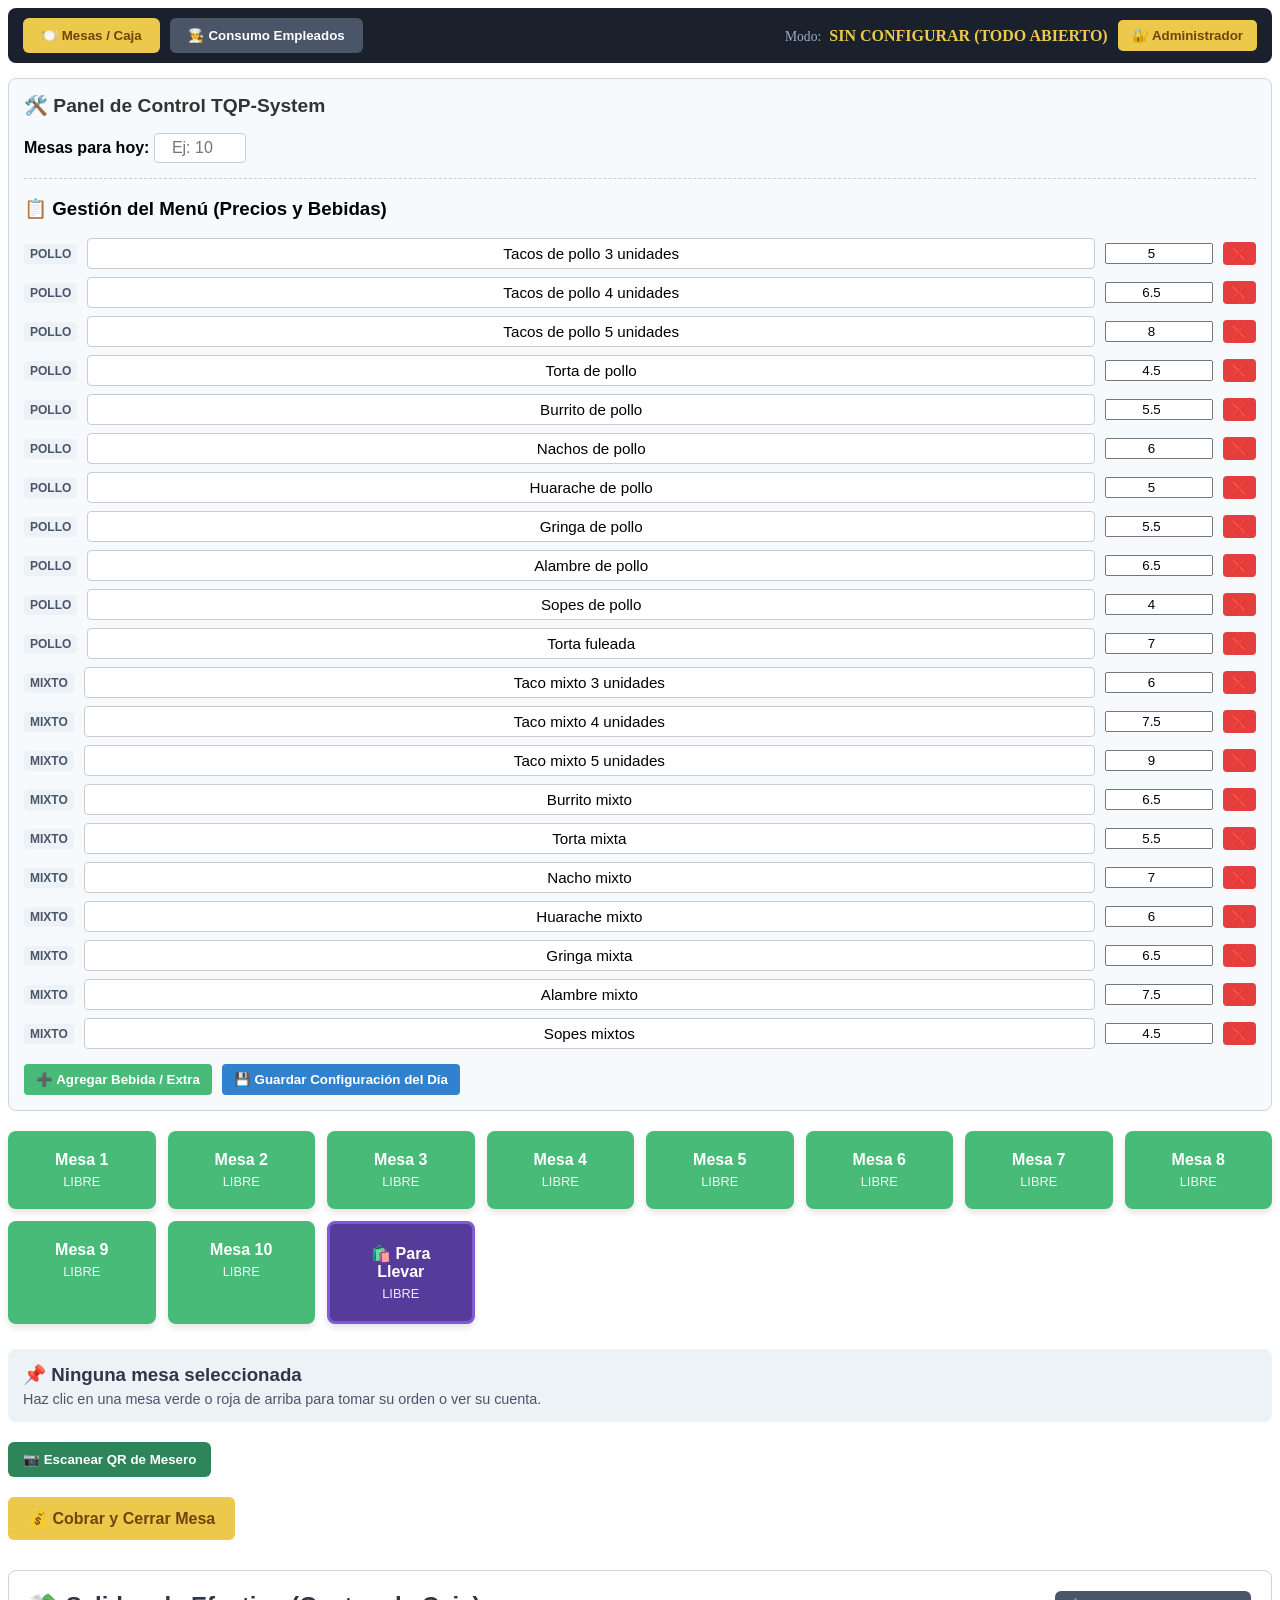
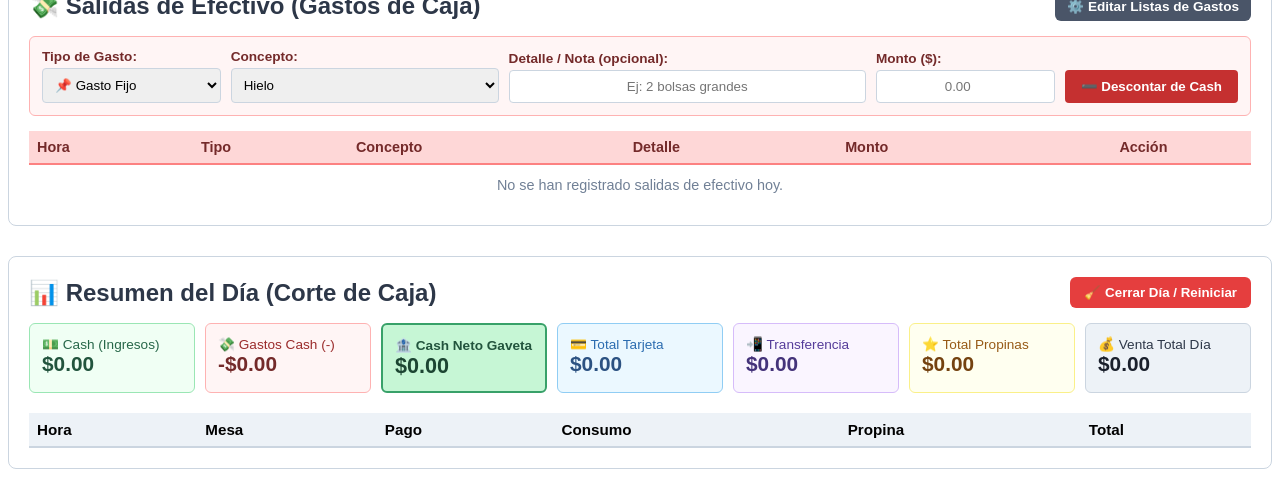
==== commit dd58d670: "e agregaso el boton para llevar" ====
--- a/index.html
+++ b/index.html
@@ -88,89 +88,97 @@
         <div id="contenedor-formulario-pedido">
             <!-- JavaScript dibuja aquí los campos para anotar cantidades -->
         </div>
-
+      <button type="button" id="btn-escanear-qr-cajero" onclick="abrirEscanerQRCajero()" style="background-color: #2f855a; color: white; border: none; padding: 10px 15px; border-radius: 6px; font-weight: bold; cursor: pointer;">📷 Escanear QR de Mesero</button>
           <!-- NUEVO: BLOQUE DE PROPINAS Y RESUMEN DE CUENTA POR MESA -->
         <div id="bloque-propinas-mesa" style="display: none; background-color: #f7fafc; border: 1px solid #cbd5e0; border-radius: 8px; padding: 15px; margin-top: 15px; font-family: Arial, sans-serif;">
-            
-            <!-- ZONA EXCLUSIVA DE CAJERO Y ADMIN (Oculta para Mesero) -->
-            <div id="zona-cobro-y-tips">
-                <h4 style="margin: 0 0 10px 0; color: #2d3748;">💵 Propina (Tip)</h4>
-                <div style="display: flex; flex-wrap: wrap; gap: 15px; align-items: center; margin-bottom: 15px;">
-                    <label style="cursor: pointer; display: flex; align-items: center; gap: 5px;">
-                        <input type="radio" name="tipo-propina" value="sin" checked onchange="actualizarResumenCuenta()">
-                        <span>Sin propina ($0.00)</span>
-                    </label>
-                    <label style="cursor: pointer; display: flex; align-items: center; gap: 5px;">
-                        <input type="radio" name="tipo-propina" value="5" onchange="actualizarResumenCuenta()">
-                        <span>Propina 5%</span>
-                    </label>
-                    <label style="cursor: pointer; display: flex; align-items: center; gap: 5px;">
-                        <input type="radio" name="tipo-propina" value="personalizada" onchange="actualizarResumenCuenta()">
-                        <span>Propina personalizada: $</span>
-                        <input type="number" id="input-propina-personalizada" min="0" step="0.01" placeholder="0.00" disabled oninput="actualizarResumenCuenta()" style="width: 85px; padding: 5px; border: 1px solid #cbd5e0; border-radius: 4px;">
-                    </label>
-                </div>
-
-                <!-- MÉTODO DE PAGO DIFERENCIADO -->
-                <div style="border-top: 1px dashed #cbd5e0; padding-top: 10px; margin-bottom: 12px;">
-                    <h4 style="margin: 0 0 8px 0; color: #2d3748;">💳 ¿Cómo paga el Consumo?</h4>
-                    <div style="display: flex; flex-wrap: wrap; gap: 15px; margin-bottom: 12px;">
-                        <label style="cursor: pointer; display: flex; align-items: center; gap: 5px;">
-                            <input type="radio" name="metodo-pago" value="Cash" checked>
-                            <span>💵 Cash</span>
-                        </label>
-                        <label style="cursor: pointer; display: flex; align-items: center; gap: 5px;">
-                            <input type="radio" name="metodo-pago" value="Tarjeta">
-                            <span>💳 Tarjeta</span>
-                        </label>
-                        <label style="cursor: pointer; display: flex; align-items: center; gap: 5px;">
-                            <input type="radio" name="metodo-pago" value="Transferencia">
-                            <span>📲 Transferencia</span>
-                        </label>
-                    </div>
-
-                    <h4 style="margin: 0 0 8px 0; color: #2d3748;">⭐ ¿Cómo paga la Propina (Tip)?</h4>
-                    <div style="display: flex; flex-wrap: wrap; gap: 15px;">
-                        <label style="cursor: pointer; display: flex; align-items: center; gap: 5px;">
-                            <input type="radio" name="metodo-propina" value="Igual" checked>
-                            <span>Igual al consumo</span>
-                        </label>
-                        <label style="cursor: pointer; display: flex; align-items: center; gap: 5px;">
-                            <input type="radio" name="metodo-propina" value="Cash">
-                            <span>💵 Tip en Cash</span>
-                        </label>
-                        <label style="cursor: pointer; display: flex; align-items: center; gap: 5px;">
-                            <input type="radio" name="metodo-propina" value="Tarjeta">
-                            <span>💳 Tip en Tarjeta</span>
-                        </label>
-                        <label style="cursor: pointer; display: flex; align-items: center; gap: 5px;">
-                            <input type="radio" name="metodo-propina" value="Transferencia">
-                            <span>📲 Tip en Transferencia</span>
-                        </label>
-                    </div>
-                </div>
-            </div>
-
-            <!-- DESGLOSE EN VIVO (Visible para Mesero, Cajero y Admin) -->
-            <div style="border-top: 1px dashed #cbd5e0; padding-top: 10px; font-size: 1rem; color: #2d3748;">
-                <div style="display: flex; justify-content: space-between; margin-bottom: 4px;">
-                    <span>Subtotal consumo:</span>
-                    <strong id="resumen-subtotal">$0.00</strong>
-                </div>
-                <div style="display: flex; justify-content: space-between; margin-bottom: 6px; color: #4a5568;">
-                    <span>Propina (Tip):</span>
-                    <strong id="resumen-tip">$0.00</strong>
-                </div>
-                <div style="display: flex; justify-content: space-between; font-size: 1.2rem; color: #2b6cb0; border-top: 1px solid #e2e8f0; padding-top: 6px;">
-                    <span>TOTAL CON PROPINA:</span>
-                    <strong id="resumen-total-final">$0.00</strong>
-                </div>
-            </div>
-        </div>
+    <!-- ZONA EXCLUSIVA DE CAJERO Y ADMIN -->
+    <div id="zona-cobro-y-tips">
+        <h4 style="margin: 0 0 10px 0; color: #2d3748;">💵 Propina (Tip)</h4>
+        <div style="display: flex; flex-wrap: wrap; gap: 15px; align-items: center; margin-bottom: 15px;">
+            <label style="cursor: pointer; display: flex; align-items: center; gap: 5px;">
+                <input type="radio" name="tipo-propina" value="sin" checked onchange="actualizarResumenCuenta()">
+                <span>Sin propina ($0.00)</span>
+            </label>
+            <label style="cursor: pointer; display: flex; align-items: center; gap: 5px;">
+                <input type="radio" name="tipo-propina" value="5" onchange="actualizarResumenCuenta()">
+                <span>Propina 5%</span>
+            </label>
+            <label style="cursor: pointer; display: flex; align-items: center; gap: 5px;">
+                <input type="radio" name="tipo-propina" value="personalizada" onchange="actualizarResumenCuenta()">
+                <span>Propina personalizada: $</span>
+                <input type="number" id="input-propina-personalizada" min="0" step="0.01" placeholder="0.00" disabled oninput="actualizarResumenCuenta()" style="width: 85px; padding: 5px; border: 1px solid #cbd5e0; border-radius: 4px;">
+            </label>
+        </div>
+
+        <!-- MÉTODO DE PAGO DIFERENCIADO -->
+        <div style="border-top: 1px dashed #cbd5e0; padding-top: 10px; margin-bottom: 12px;">
+            <h4 style="margin: 0 0 8px 0; color: #2d3748;">💳 ¿Cómo paga el Consumo?</h4>
+            <div style="display: flex; flex-wrap: wrap; gap: 15px; margin-bottom: 12px;">
+                <label style="cursor: pointer; display: flex; align-items: center; gap: 5px;">
+                    <input type="radio" name="metodo-pago" value="Cash" checked>
+                    <span>💵 Cash</span>
+                </label>
+                <label style="cursor: pointer; display: flex; align-items: center; gap: 5px;">
+                    <input type="radio" name="metodo-pago" value="Tarjeta">
+                    <span>💳 Tarjeta</span>
+                </label>
+                <label style="cursor: pointer; display: flex; align-items: center; gap: 5px;">
+                    <input type="radio" name="metodo-pago" value="Transferencia">
+                    <span>📲 Transferencia</span>
+                </label>
+            </div>
+
+            <h4 style="margin: 0 0 8px 0; color: #2d3748;">⭐ ¿Cómo paga la Propina (Tip)?</h4>
+            <div style="display: flex; flex-wrap: wrap; gap: 15px;">
+                <label style="cursor: pointer; display: flex; align-items: center; gap: 5px;">
+                    <input type="radio" name="metodo-propina" value="Igual" checked>
+                    <span>Igual al consumo</span>
+                </label>
+                <label style="cursor: pointer; display: flex; align-items: center; gap: 5px;">
+                    <input type="radio" name="metodo-propina" value="Cash">
+                    <span>💵 Tip en Cash</span>
+                </label>
+                <label style="cursor: pointer; display: flex; align-items: center; gap: 5px;">
+                    <input type="radio" name="metodo-propina" value="Tarjeta">
+                    <span>💳 Tip en Tarjeta</span>
+                </label>
+                <label style="cursor: pointer; display: flex; align-items: center; gap: 5px;">
+                    <input type="radio" name="metodo-propina" value="Transferencia">
+                    <span>📲 Tip en Transferencia</span>
+                </label>
+            </div>
+        </div>
+    </div>
+
+    <!-- DESGLOSE EN VIVO (Visible para Mesero, Cajero y Admin) -->
+    <div style="border-top: 1px dashed #cbd5e0; padding-top: 10px; font-size: 1rem; color: #2d3748;">
+        <div style="display: flex; justify-content: space-between; margin-bottom: 4px;">
+            <span>Subtotal consumo:</span>
+            <strong id="resumen-subtotal">$0.00</strong>
+        </div>
+        <div style="display: flex; justify-content: space-between; margin-bottom: 6px; color: #4a5568;">
+            <span>Propina (Tip):</span>
+            <strong id="resumen-tip">$0.00</strong>
+        </div>
+        <div style="display: flex; justify-content: space-between; font-size: 1.2rem; color: #2b6cb0; border-top: 1px solid #e2e8f0; padding-top: 6px;">
+            <span>TOTAL CON PROPINA:</span>
+            <strong id="resumen-total-final">$0.00</strong>
+        </div>
+
+        <!-- Botón del Mesero (Solo aparece al seleccionar una mesa) -->
+        <div style="margin-top: 12px;">
+            <button type="button" id="btn-generar-qr-mesero" onclick="abrirQRParaCaja()" style="width: 100%; background-color: #2b6cb0; color: white; border: none; padding: 11px 15px; border-radius: 6px; font-size: 1rem; font-weight: bold; cursor: pointer;">📲 Enviar Cuenta por QR</button>
+        </div>
+    </div>
+</div>
+
 
         <!-- Botones de Acción para la Mesa Seleccionada -->
         <div id="acciones-pedido" style="margin-top: 20px; display: flex; gap: 10px;">
             <button type="button" id="btn-guardar-pedido" style="background-color: #3182ce; color: white; padding: 12px 20px; border: none; border-radius: 6px; cursor: pointer; font-weight: bold; font-size: 1rem; display: none;">📥 Guardar Pedido en Mesa</button>
+
+            <button type="button" id="btn-liberar-mesa-mesero" onclick="liberarMesaSinCobrar()" style="background-color: #718096; color: white; padding: 12px 20px; border: none; border-radius: 6px; cursor: pointer; font-weight: bold; font-size: 1rem; display: none;">🧹 Liberar Mesa</button>
+
             <button type="button" id="btn-cobrar-mesa" style="background-color: #ecc94b; color: #744210; padding: 12px 20px; border: none; border-radius: 6px; cursor: pointer; font-weight: bold; font-size: 1rem; display: none;">💰 Cobrar y Cerrar Mesa</button>
         </div>
 
@@ -413,6 +421,33 @@
         </div>
 
     </div> 
+    <!-- Modal 1: Pantalla del Mesero mostrando el QR -->
+<div id="modal-qr-mesero" style="display: none; position: fixed; inset: 0; background: rgba(0,0,0,0.75); z-index: 9999; align-items: center; justify-content: center; padding: 15px;">
+    <div style="background: white; padding: 20px; border-radius: 12px; max-width: 340px; width: 100%; text-align: center; font-family: Arial, sans-serif;">
+        <h3 id="titulo-modal-qr-mesero" style="margin-top: 0; color: #2b6cb0;">📲 Cuenta Mesa</h3>
+        <p style="font-size: 0.85rem; color: #4a5568;">Muestra este código a la cámara de Caja para cargar el pedido:</p>
+        <div id="contenedor-canvas-qr" style="display: flex; justify-content: center; margin: 15px 0; padding: 10px; background: #fff; border: 2px solid #e2e8f0; border-radius: 8px;"></div>
+        <p id="resumen-modal-qr-mesero" style="font-weight: bold; color: #1a202c; margin-bottom: 15px;"></p>
+        <button type="button" onclick="cerrarModalQRMesero()" style="width: 100%; padding: 10px; background: #e53e3e; color: white; border: none; border-radius: 6px; font-weight: bold; cursor: pointer;">Cerrar</button>
+    </div>
+</div>
+
+<!-- Modal 2: Escáner óptico y código corto del Cajero -->
+<div id="modal-escaner-cajero" style="display: none; position: fixed; inset: 0; background: rgba(0,0,0,0.85); z-index: 10000; align-items: center; justify-content: center; padding: 15px;">
+    <div style="background: white; padding: 20px; border-radius: 12px; max-width: 520px; width: 100%; text-align: center; font-family: Arial, sans-serif;">
+        <h3 style="margin-top: 0; color: #2f855a;">📷 Escanear cuenta del Mesero</h3>
+        <p id="estado-escaner-qr" style="color: #4a5568;">Prepara la cámara o ingresa el código corto.</p>
+        <video id="video-lector-qr" autoplay playsinline muted style="display: block; width: 100%; max-height: 55vh; background: #1a202c; border-radius: 8px; object-fit: contain;"></video>
+        <div style="display: flex; gap: 8px; margin-top: 14px;">
+            <input type="text" id="input-codigo-corto-caja" placeholder="Ej: M3-2.0.1-S0-CI" autocomplete="off" style="flex: 1; min-width: 0; padding: 10px; border: 1px solid #cbd5e0; border-radius: 6px; font-family: monospace;">
+            <button type="button" onclick="cargarDesdeCodigoCorto()" style="padding: 10px 14px; background: #3182ce; color: white; border: none; border-radius: 6px; font-weight: bold; cursor: pointer;">Cargar</button>
+        </div>
+        <button type="button" onclick="cerrarEscanerQRCajero()" style="width: 100%; margin-top: 10px; padding: 10px; background: #e53e3e; color: white; border: none; border-radius: 6px; font-weight: bold; cursor: pointer;">Cerrar</button>
+    </div>
+</div>
+
+</div>
+
     <script src="taque.js"></script>
 </body>
 </html>
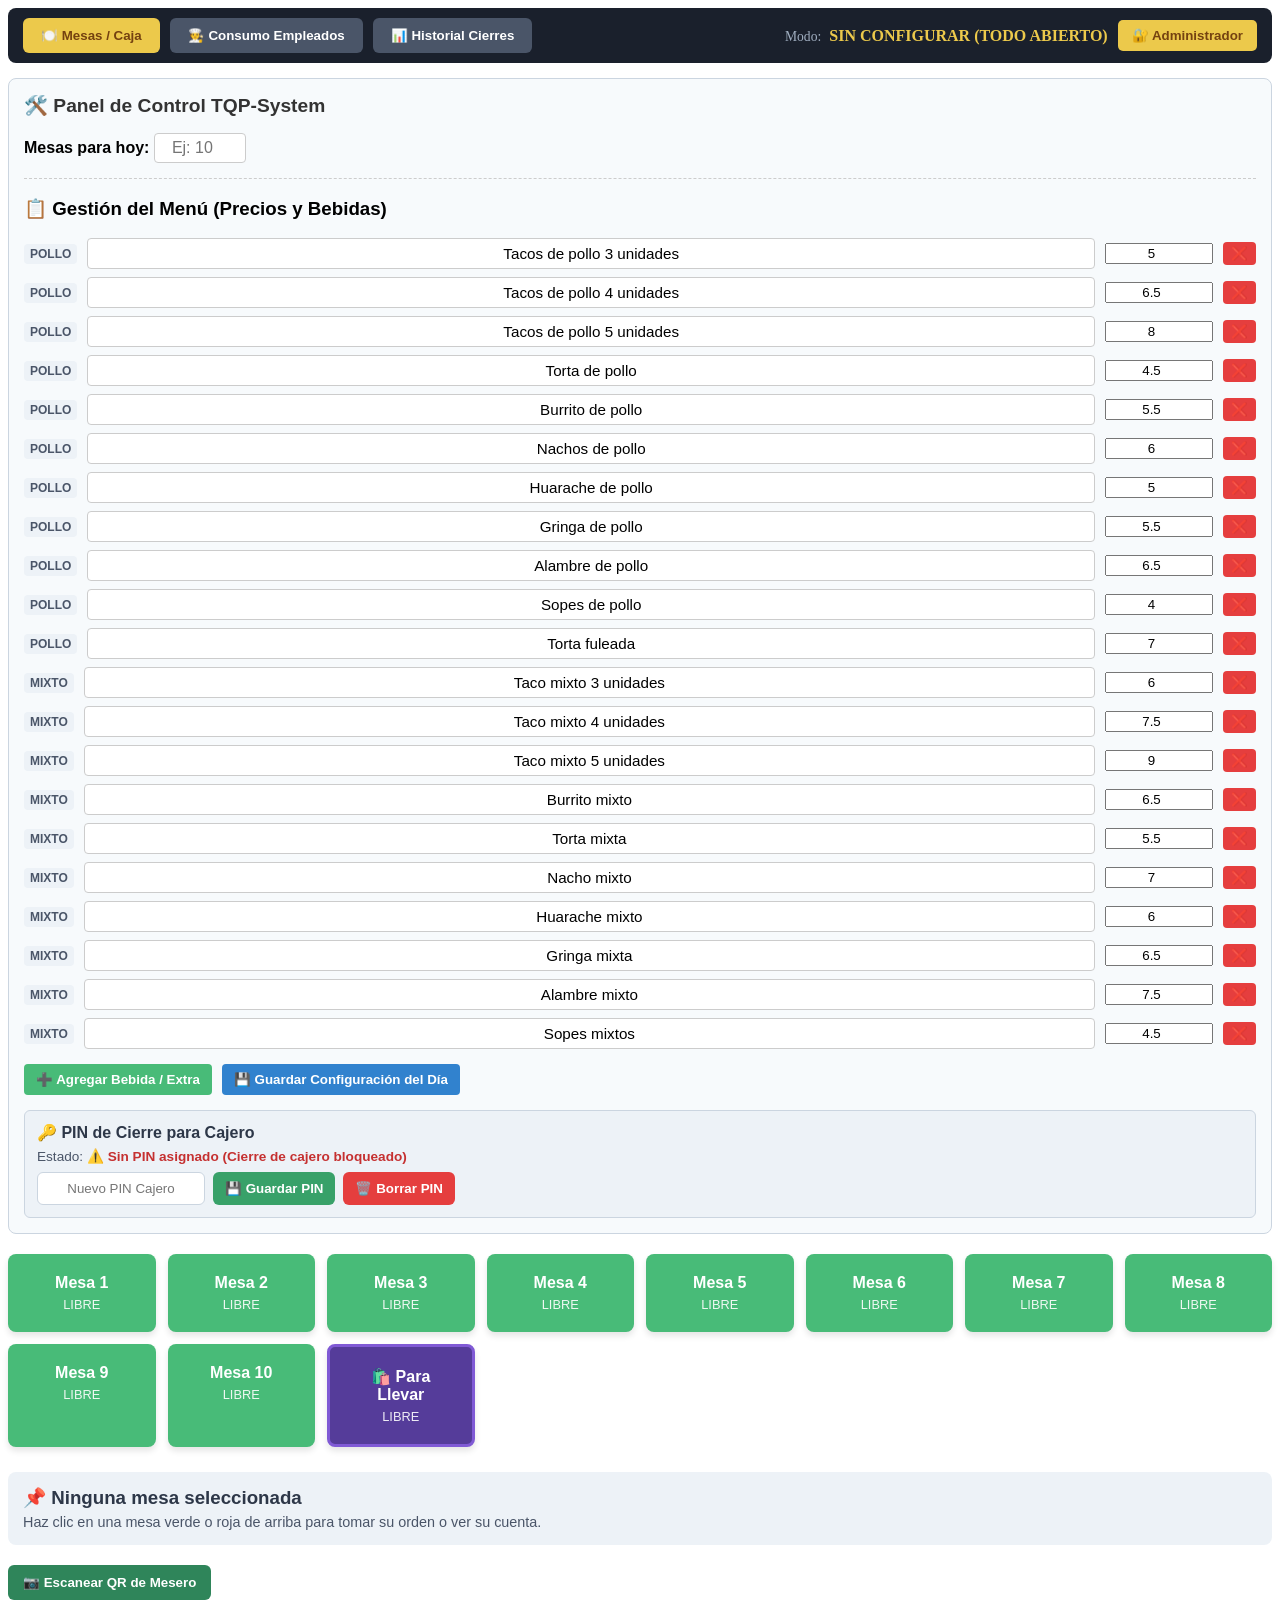
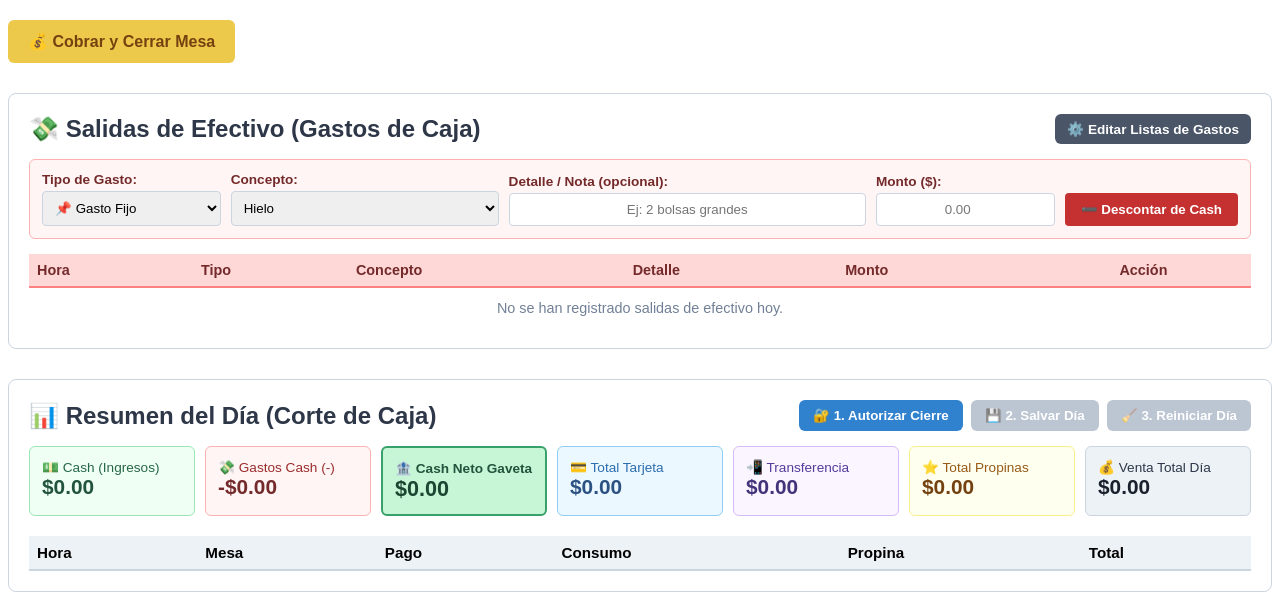
==== commit b6d2cfef: "pestana para salvar historial" ====
--- a/index.html
+++ b/index.html
@@ -20,6 +20,9 @@
             <button id="tab-btn-empleados" onclick="cambiarPestana('empleados')" style="background: #4a5568; color: white; border: none; padding: 10px 18px; border-radius: 6px; font-weight: bold; cursor: pointer;">
                 🧑‍🍳 Consumo Empleados
             </button>
+             <button id="tab-btn-cierres" onclick="cambiarPestana('cierres')" style="background: #4a5568; color: white; border: none; padding: 10px 18px; border-radius: 6px; font-weight: bold; cursor: pointer;">
+             📊 Historial Cierres
+            </button>
         </div>
 
         <!-- LADO DERECHO: Panel de Control de Acceso (Mesero / Cajero / Admin) -->
@@ -53,7 +56,7 @@
                 </button>
             </div>
         </div>
-    </div>
+     </div>
    
     
          <div id="vista-mesas-caja">
@@ -72,6 +75,24 @@
                 <button type="button" id="btn-agregar-articulo" style="background-color: #48bb78; color: white; padding: 8px 12px; border: none; border-radius: 4px; cursor: pointer; font-weight: bold;">➕ Agregar Bebida / Extra</button>
                 <button type="button" id="btn-guardar-config" style="background-color: #3182ce; color: white; padding: 8px 12px; border: none; border-radius: 4px; cursor: pointer; font-weight: bold;">💾 Guardar Configuración del Día</button>
             </div>
+            <div style="margin-top: 15px; padding: 12px; background: #edf2f7; border: 1px solid #cbd5e0; border-radius: 6px;">
+    <label style="display: block; font-weight: bold; color: #2d3748; margin-bottom: 6px;">
+        🔑 PIN de Cierre para Cajero
+    </label>
+    <div id="estado-pin-cajero" style="font-size: 0.85rem; color: #4a5568; margin-bottom: 8px;">
+        Estado: Sin PIN asignado
+    </div>
+    <div style="display: flex; gap: 8px; flex-wrap: wrap;">
+        <input type="password" id="input-pin-cajero" placeholder="Nuevo PIN Cajero" maxlength="8" style="padding: 8px; border: 1px solid #cbd5e0; border-radius: 6px; width: 150px;">
+        <button type="button" onclick="guardarPinCajero()" style="background-color: #38a169; color: white; border: none; padding: 8px 12px; border-radius: 6px; cursor: pointer; font-weight: bold;">
+            💾 Guardar PIN
+        </button>
+        <button type="button" onclick="borrarPinCajero()" style="background-color: #e53e3e; color: white; border: none; padding: 8px 12px; border-radius: 6px; cursor: pointer; font-weight: bold;">
+            🗑️ Borrar PIN
+        </button>
+    </div>
+</div>
+
         </div>
 
         <!-- SECCIÓN 2: LAS MESAS ACTIVAS (CUADRÍCULA VERDE/ROJA) -->
@@ -91,8 +112,8 @@
       <button type="button" id="btn-escanear-qr-cajero" onclick="abrirEscanerQRCajero()" style="background-color: #2f855a; color: white; border: none; padding: 10px 15px; border-radius: 6px; font-weight: bold; cursor: pointer;">📷 Escanear QR de Mesero</button>
           <!-- NUEVO: BLOQUE DE PROPINAS Y RESUMEN DE CUENTA POR MESA -->
         <div id="bloque-propinas-mesa" style="display: none; background-color: #f7fafc; border: 1px solid #cbd5e0; border-radius: 8px; padding: 15px; margin-top: 15px; font-family: Arial, sans-serif;">
-    <!-- ZONA EXCLUSIVA DE CAJERO Y ADMIN -->
-    <div id="zona-cobro-y-tips">
+     <!-- ZONA EXCLUSIVA DE CAJERO Y ADMIN -->
+     <div id="zona-cobro-y-tips">
         <h4 style="margin: 0 0 10px 0; color: #2d3748;">💵 Propina (Tip)</h4>
         <div style="display: flex; flex-wrap: wrap; gap: 15px; align-items: center; margin-bottom: 15px;">
             <label style="cursor: pointer; display: flex; align-items: center; gap: 5px;">
@@ -272,7 +293,22 @@
         <div style="display: flex; justify-content: space-between; align-items: center; flex-wrap: wrap; gap: 10px; margin-bottom: 15px;">
             <h2 style="margin: 0; color: #2d3748;">📊 Resumen del Día (Corte de Caja)</h2>
         
-            <button type="button" id="btn-limpiar-dia" onclick="reiniciarDiaCompleto()" style="background-color: #e53e3e; color: white; border: none; padding: 8px 14px; border-radius: 6px; cursor: pointer; font-weight: bold;">🧹 Cerrar Día / Reiniciar</button>
+            <div style="display: flex; gap: 8px; flex-wrap: wrap;">
+    <!-- Paso 1: Activo siempre para Cajero y Admin -->
+    <button type="button" id="btn-autorizar-cierre" onclick="autorizarCierreDia()" style="background-color: #3182ce; color: white; border: none; padding: 8px 14px; border-radius: 6px; cursor: pointer; font-weight: bold;">
+        🔐 1. Autorizar Cierre
+    </button>
+
+    <!-- Paso 2: Empieza bloqueado (gris) hasta meter el PIN -->
+    <button type="button" id="btn-salvar-dia" onclick="salvarResumenDia()" disabled style="background-color: #a0aec0; color: white; border: none; padding: 8px 14px; border-radius: 6px; cursor: not-allowed; font-weight: bold; opacity: 0.7;">
+        💾 2. Salvar Día
+    </button>
+
+    <!-- Paso 3: Empieza bloqueado (gris) hasta salvar el día -->
+    <button type="button" id="btn-limpiar-dia" onclick="ejecutarReinicioSeguro()" disabled style="background-color: #a0aec0; color: white; border: none; padding: 8px 14px; border-radius: 6px; cursor: not-allowed; font-weight: bold; opacity: 0.7;">
+        🧹 3. Reiniciar Día
+    </button>
+</div>
 
         </div>
 
@@ -347,7 +383,6 @@
             <button type="button" id="btn-agregar-empleado" style="background-color: #48bb78; color: white; border: none; padding: 9px 15px; border-radius: 4px; font-weight: bold; cursor: pointer;">➕ Agregar Empleado</button>
         </div>
     </div>
-
     <!-- 2. Formulario para anotar el consumo del empleado -->
     <div style="background-color: #ffffff; padding: 15px; border-radius: 8px; border: 1px solid #cbd5e0; margin-bottom: 25px;">
         <h3 style="margin-top: 0; color: #2d3748;">📝 Anotar Platillos Consumidos</h3>
@@ -448,6 +483,29 @@
 
 </div>
 
+<div id="vista-historial-cierres" style="display: none; padding: 20px; font-family: Arial, sans-serif;">
+    <div style="display: flex; justify-content: space-between; align-items: center; flex-wrap: wrap; gap: 10px; margin-bottom: 20px; background: #ffffff; padding: 15px; border-radius: 8px; border: 1px solid #cbd5e0;">
+        <div>
+            <h2 style="margin: 0; color: #2d3748;">📊 Historial de Cierres de Caja</h2>
+            <small style="color: #718096;">Respaldo visual de jornadas cerradas</small>
+        </div>
+
+        <div style="display: flex; gap: 8px; flex-wrap: wrap;">
+            <!-- Permite al Admin cargar en su teléfono el código que le mandó el Cajero por WhatsApp -->
+            <button type="button" onclick="importarCierrePorCodigo()" style="background-color: #3182ce; color: white; border: none; padding: 8px 14px; border-radius: 6px; cursor: pointer; font-weight: bold;">
+                📥 Cargar Código de Cierre
+            </button>
+
+            <!-- Solo visible en modo Admin/Abierto -->
+            <button type="button" id="btn-borrar-todo-historial" onclick="borrarTodoHistorialCierres()" style="background-color: #e53e3e; color: white; border: none; padding: 8px 14px; border-radius: 6px; cursor: pointer; font-weight: bold;">
+                🗑️ Borrar Historial
+            </button>
+        </div>
+    </div>
+
+    <div id="contenedor-cierres-guardados"></div>
+</div>
+
     <script src="taque.js"></script>
 </body>
 </html>
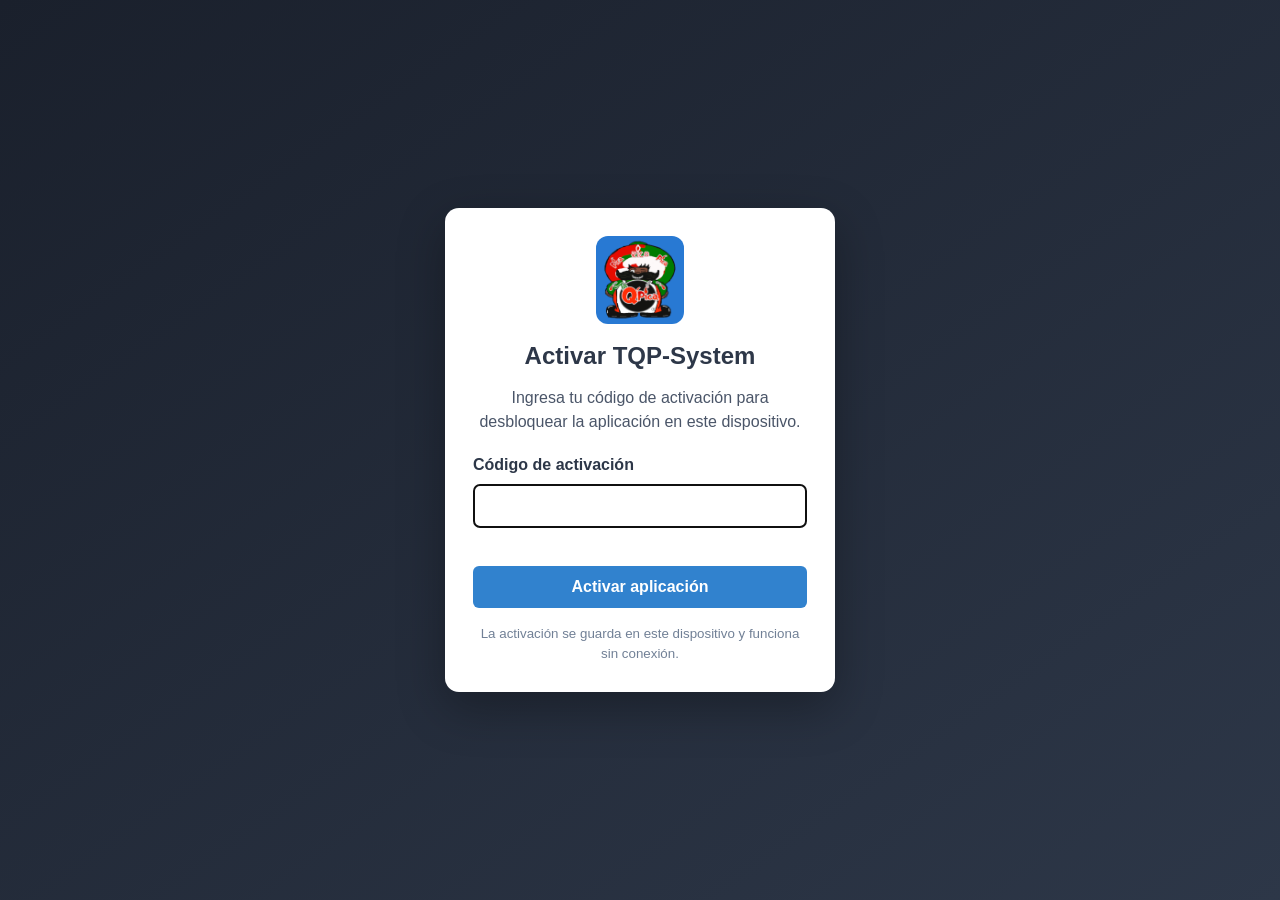
==== commit d4bb2c46: "Primera PWA" ====
--- a/index.html
+++ b/index.html
@@ -3,12 +3,35 @@
 <head>
     <meta charset="UTF-8">
     <meta name="viewport" content="width=device-width, initial-scale=1.0">
-    <title>TQP-System</title>
-    <link rel="stylesheet" href="taque.css">
+    <meta name="theme-color" content="#1a202c">
+    <meta name="mobile-web-app-capable" content="yes">
+    <meta name="apple-mobile-web-app-capable" content="yes">
+    <meta name="apple-mobile-web-app-status-bar-style" content="black-translucent">
+    <meta name="apple-mobile-web-app-title" content="TQP-System">
+    <title>TQP-System - Taquería Ta' Q Pica</title>
+    <link rel="manifest" href="./manifest.json">
+    <link rel="icon" type="image/png" sizes="192x192" href="./icons/icon-192.png">
+    <link rel="apple-touch-icon" href="./icons/icon-192.png">
+    <link rel="stylesheet" href="./taque.css">
 </head>
 <body>
 
-
+<main id="activation-screen" class="activation-screen" hidden>
+    <section class="activation-card" role="dialog" aria-modal="true" aria-labelledby="activation-title">
+        <img class="activation-icon" src="./icons/icon-192.png" alt="">
+        <h1 id="activation-title">Activar TQP-System</h1>
+        <p>Ingresa tu código de activación para desbloquear la aplicación en este dispositivo.</p>
+        <form onsubmit="validarCodigoActivacion(event)">
+            <label for="activation-code">Código de activación</label>
+            <input id="activation-code" name="activation-code" type="password" autocomplete="off" required>
+            <p id="activation-error" class="activation-error" role="alert" aria-live="polite"></p>
+            <button type="submit">Activar aplicación</button>
+        </form>
+        <small>La activación se guarda en este dispositivo y funciona sin conexión.</small>
+    </section>
+</main>
+
+<div id="app-shell" hidden>
     <!-- BARRA SUPERIOR: PESTAÑAS + CONTROL DE ADMINISTRADOR -->
     <div style="display: flex; justify-content: space-between; align-items: center; background: #1a202c; padding: 10px 15px; border-radius: 8px; margin-bottom: 15px; flex-wrap: wrap; gap: 10px;">
         
@@ -435,6 +458,7 @@
 
             <!-- Tarjetas de resumen por cada empleado -->
             <div id="resumen-saldos-empleados" style="display: grid; grid-template-columns: repeat(auto-fit, minmax(180px, 1fr)); gap: 10px; margin-bottom: 20px;"></div>
+            <div id="resumen-acumulados-empleados-importados" style="display: none;"></div>
 
             <!-- Tabla detallada con la reseña de cada platillo consumido -->
             <h4>📋 Detalle de Platillos Consumidos (Salida de Inventario)</h4>
@@ -481,13 +505,11 @@
     </div>
 </div>
 
-</div>
-
 <div id="vista-historial-cierres" style="display: none; padding: 20px; font-family: Arial, sans-serif;">
     <div style="display: flex; justify-content: space-between; align-items: center; flex-wrap: wrap; gap: 10px; margin-bottom: 20px; background: #ffffff; padding: 15px; border-radius: 8px; border: 1px solid #cbd5e0;">
         <div>
             <h2 style="margin: 0; color: #2d3748;">📊 Historial de Cierres de Caja</h2>
-            <small style="color: #718096;">Respaldo visual de jornadas cerradas</small>
+            <small style="color: #718096;">Respaldo visual de jornadas cerradas; los códigos incluyen gastos y acumulados mensuales por empleado.</small>
         </div>
 
         <div style="display: flex; gap: 8px; flex-wrap: wrap;">
@@ -505,7 +527,17 @@
 
     <div id="contenedor-cierres-guardados"></div>
 </div>
-
-    <script src="taque.js"></script>
+</div>
+
+    <script src="./taque.js"></script>
+    <script>
+        if ('serviceWorker' in navigator) {
+            window.addEventListener('load', function() {
+                navigator.serviceWorker.register('./sw.js').catch(function(error) {
+                    console.error('No se pudo registrar el Service Worker:', error);
+                });
+            });
+        }
+    </script>
 </body>
 </html>
--- a/taque.css
+++ b/taque.css
@@ -224,5 +224,95 @@
     transform: scale(1.02);
 }
 
- 
-
+.activation-screen[hidden],
+#app-shell[hidden] {
+    display: none !important;
+}
+
+.activation-screen {
+    position: fixed;
+    inset: 0;
+    z-index: 20000;
+    display: grid;
+    place-items: center;
+    padding: 20px;
+    background: linear-gradient(145deg, #1a202c, #2d3748);
+    font-family: Arial, sans-serif;
+}
+
+.activation-card {
+    width: min(100%, 390px);
+    box-sizing: border-box;
+    padding: 28px;
+    border-radius: 14px;
+    background: #ffffff;
+    color: #2d3748;
+    text-align: center;
+    box-shadow: 0 16px 48px rgba(0, 0, 0, 0.3);
+}
+
+.activation-icon {
+    width: 88px;
+    height: 88px;
+    object-fit: contain;
+    border-radius: 12px;
+}
+
+.activation-card h1 {
+    margin: 14px 0 8px;
+    font-size: 1.5rem;
+}
+
+.activation-card > p {
+    color: #4a5568;
+    line-height: 1.5;
+}
+
+.activation-card form {
+    display: grid;
+    gap: 10px;
+    margin: 22px 0 16px;
+    text-align: left;
+}
+
+.activation-card label {
+    font-weight: bold;
+}
+
+.activation-card input {
+    box-sizing: border-box;
+    width: 100%;
+    padding: 12px;
+    border: 1px solid #cbd5e0;
+    border-radius: 6px;
+    font-size: 1rem;
+    text-align: left;
+}
+
+.activation-card button {
+    padding: 12px;
+    border: 0;
+    border-radius: 6px;
+    background: #3182ce;
+    color: #ffffff;
+    font-size: 1rem;
+    font-weight: bold;
+    cursor: pointer;
+}
+
+.activation-card button:hover {
+    background: #2b6cb0;
+}
+
+.activation-card small {
+    color: #718096;
+    line-height: 1.5;
+}
+
+.activation-error {
+    min-height: 1.2em;
+    margin: 0;
+    color: #c53030;
+    font-size: 0.9rem;
+}
+
